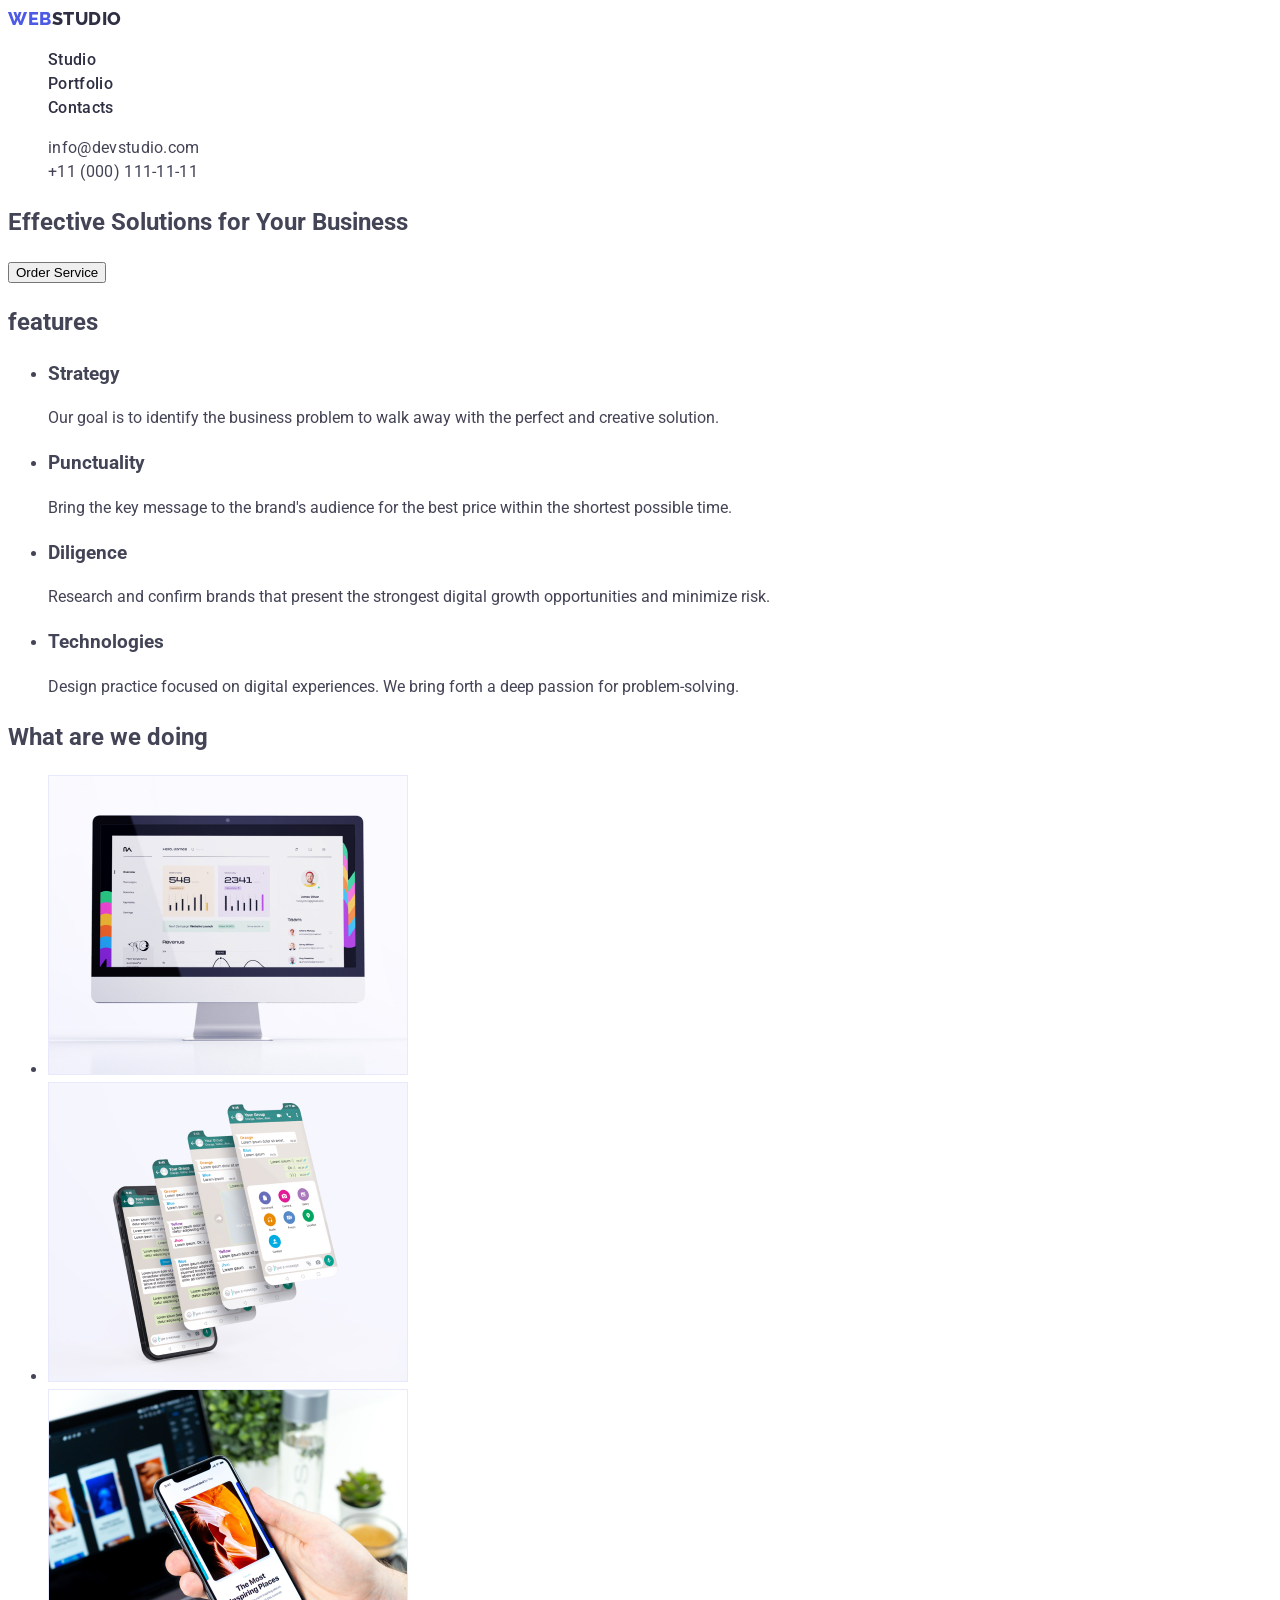
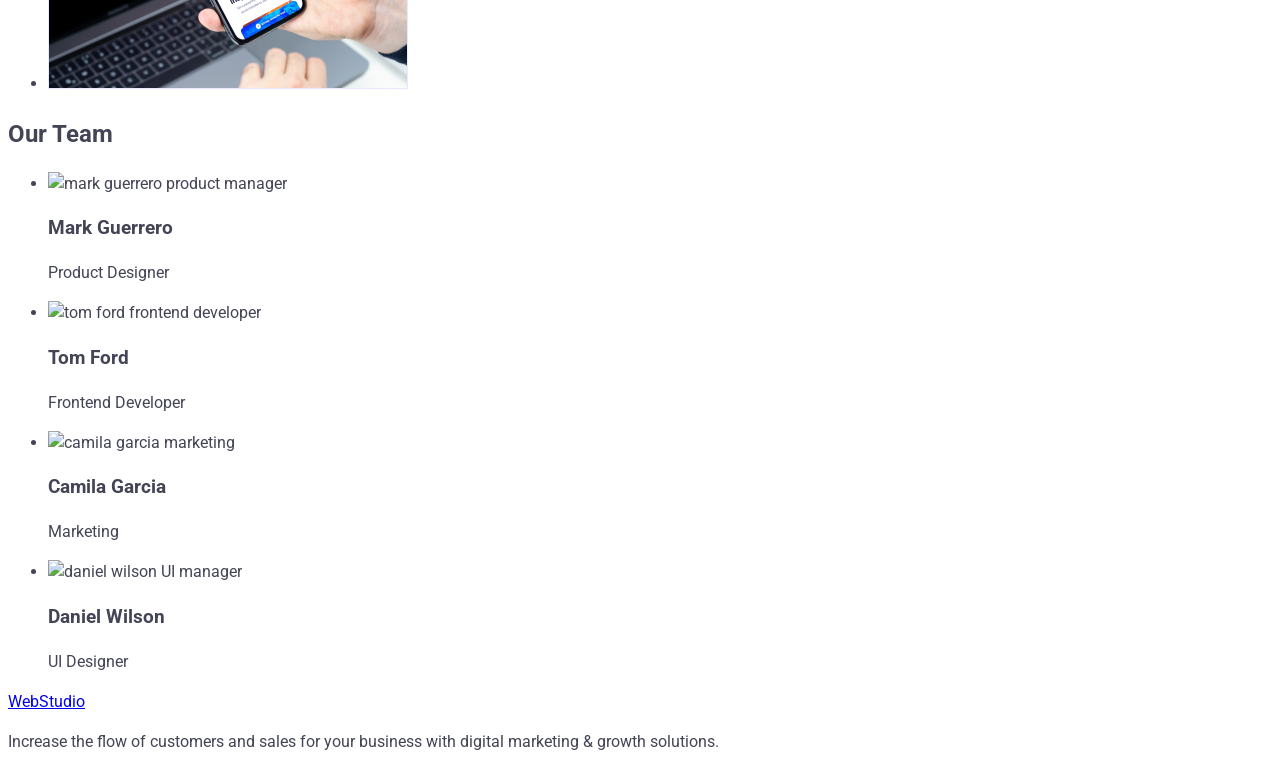
==== index.html @ 2f82dbab "some changes" ====
<!DOCTYPE html>
<html lang="en">
   <head>
      <meta charset="UTF-8" />
      <meta http-equiv="X-UA-Compatible" content="IE=edge" />
      <meta name="viewport" content="width=device-width, initial-scale=1.0" />
      <title>Main page</title>
      <link rel="preconnect" href="https://fonts.googleapis.com" />
      <link rel="preconnect" href="https://fonts.gstatic.com" crossorigin />
      <link href="https://fonts.googleapis.com/css2?family=Raleway:wght@800&family=Roboto:wght@400;500;700;900&display=swap" rel="stylesheet" />
      <link rel="stylesheet" href="css/styles.css" />
   </head>
   <body>
      <!-- header -->
      <header class="header">
         <nav class="header__nav">
            <a href="./index.html" class="header__logo link">Web<span>Studio</span></a>
            <ul class="header__menu-list list">
               <li class="header__menu-item"><a href="./index.html" class="header__menu-link link">Studio</a></li>
               <li class="header__menu-item"><a href="./portfolio.html" class="header__menu-link link">Portfolio</a></li>
               <li class="header__menu-item"><a href="" class="header__menu-link link">Contacts</a></li>
            </ul>
         </nav>
         <address class="header__contacts">
            <ul class="list">
               <li class="header__contacts-item"><a href="mailto:info@devstudio.com" class="header__contacts-link link">info@devstudio.com</a></li>
               <li class="header__contacts-item"><a href="tel:+110001111111" class="header__contacts-link link">+11 (000) 111-11-11</a></li>
            </ul>
         </address>
      </header>
      <!-- main -->
      <main>
         <section>
            <h1>Effective Solutions for Your Business</h1>
            <button type="button">Order Service</button>
         </section>
         <section>
            <h2>features</h2>
            <ul>
               <li>
                  <h3>Strategy</h3>
                  <p>Our goal is to identify the business problem to walk away with the perfect and creative solution.</p>
               </li>
               <li>
                  <h3>Punctuality</h3>
                  <p>Bring the key message to the brand's audience for the best price within the shortest possible time.</p>
               </li>
               <li>
                  <h3>Diligence</h3>
                  <p>Research and confirm brands that present the strongest digital growth opportunities and minimize risk.</p>
               </li>
               <li>
                  <h3>Technologies</h3>
                  <p>Design practice focused on digital experiences. We bring forth a deep passion for problem-solving.</p>
               </li>
            </ul>
         </section>
         <section>
            <h2>What are we doing</h2>
            <ul>
               <li>
                  <img src="./images/monitor.jpg" alt="statistics on the monitor" width="360" />
               </li>
               <li>
                  <img src="./images/application.jpg" alt="application pages" width="360" />
               </li>
               <li>
                  <img src="./images/phone-screen.jpg" alt="article on the phone screen" width="360" />
               </li>
            </ul>
         </section>
         <section>
            <h2>Our Team</h2>
            <ul>
               <li>
                  <img src="./images/mark-guerrero.jpg" alt="mark guerrero product manager" width="264" />
                  <h3>Mark Guerrero</h3>
                  <p>Product Designer</p>
               </li>
               <li>
                  <img src="./images/tom-ford.jpg" alt="tom ford frontend developer" width="264" />
                  <h3>Tom Ford</h3>
                  <p>Frontend Developer</p>
               </li>
               <li>
                  <img src="./images/camila-garcia.jpg" alt="camila garcia marketing" width="264" />
                  <h3>Camila Garcia</h3>
                  <p>Marketing</p>
               </li>
               <li>
                  <img src="./images/daniel-wilson.jpg" alt=" daniel wilson UI manager" width="264" />
                  <h3>Daniel Wilson</h3>
                  <p>UI Designer</p>
               </li>
            </ul>
         </section>
      </main>
      <!-- footer -->
      <footer>
         <a href="./index.html">WebStudio</a>
         <p>Increase the flow of customers and sales for your business with digital marketing & growth solutions.</p>
      </footer>
   </body>
</html>
---- css/styles.css ----
:root {
   --clr-iris: #4d5ae5;
   --clr-ocean: #404bbf;
   --clr-navy-blue: #2e2f42;
   --clr-green: #31d0aa;
   --clr-slate: #434455;
   --clr-light-slate: #8e8f99;
   --clr-cornflower: #e7e9fc;
   --clr-cloud: #f4f4fd;
   --clr-navy-blue-modal: rgba(46, 47, 66, 0.4);
   --clr-grey: rgba(46, 47, 66, 0.7);
}

body {
   font-family: 'Roboto', sans-serif;
   font-size: 16px;
   line-height: calc(24 / 16);
   letter-spacing: 2%;
   color: var(--clr-slate);
}

/* COMMON */
.link {
   text-decoration: none;
}

.list {
   list-style: none;
}

/* HEADER */

.header__logo {
   font-family: 'Raleway', sans-serif;
   font-size: 18px;
   font-weight: 800;
   line-height: 1.17;
   letter-spacing: 0.03em;
   text-transform: uppercase;
   color: var(--clr-iris);
}

.header__logo span {
   color: var(--clr-navy-blue);
}

.header__menu-item {
   font-weight: 500;
   font-size: 16px;
   line-height: 1.5;
   letter-spacing: 0.02em;
   color: var(--clr-navy-blue);
}

.header__menu-item a,
.header__contacts-item a {
   font-family: inherit;
   font-weight: 500;
   font-style: normal;
   color: var(--clr-navy-blue);
   text-decoration: none;
}

.header__menu-link:hover,
.header__menu-link:focus {
   color: var(--clr-ocean);
}

.header__contacts-item .header__contacts-link {
   font-weight: 400;
   letter-spacing: 0.02em;
   color: var(--clr-slate);
}

.header__contacts-link:hover,
.header__contacts-link:focus {
   color: var(--clr-ocean);
}

.header__contacts {
   font-style: normal;
}

/* section PROJECTS */
.filter__button {
   padding: 16px 32px;
   font-family: inherit;
   font-weight: 500;
   letter-spacing: 4%;
   color: #ffffff;
   background-color: var(--clr-iris);
   box-shadow: 0px 4px 4px rgba(0, 0, 0, 0.15);
   border-radius: 4px;
   border: none;
   cursor: pointer;
}

.filter__button:hover,
.filter__button:focus {
   background-color: var(--clr-ocean);
}

/* section PROJECT ITEM */

.item-projects__title {
   font-size: 20px;
   font-weight: 500;
   color: var(--clr-navy-blue);
}
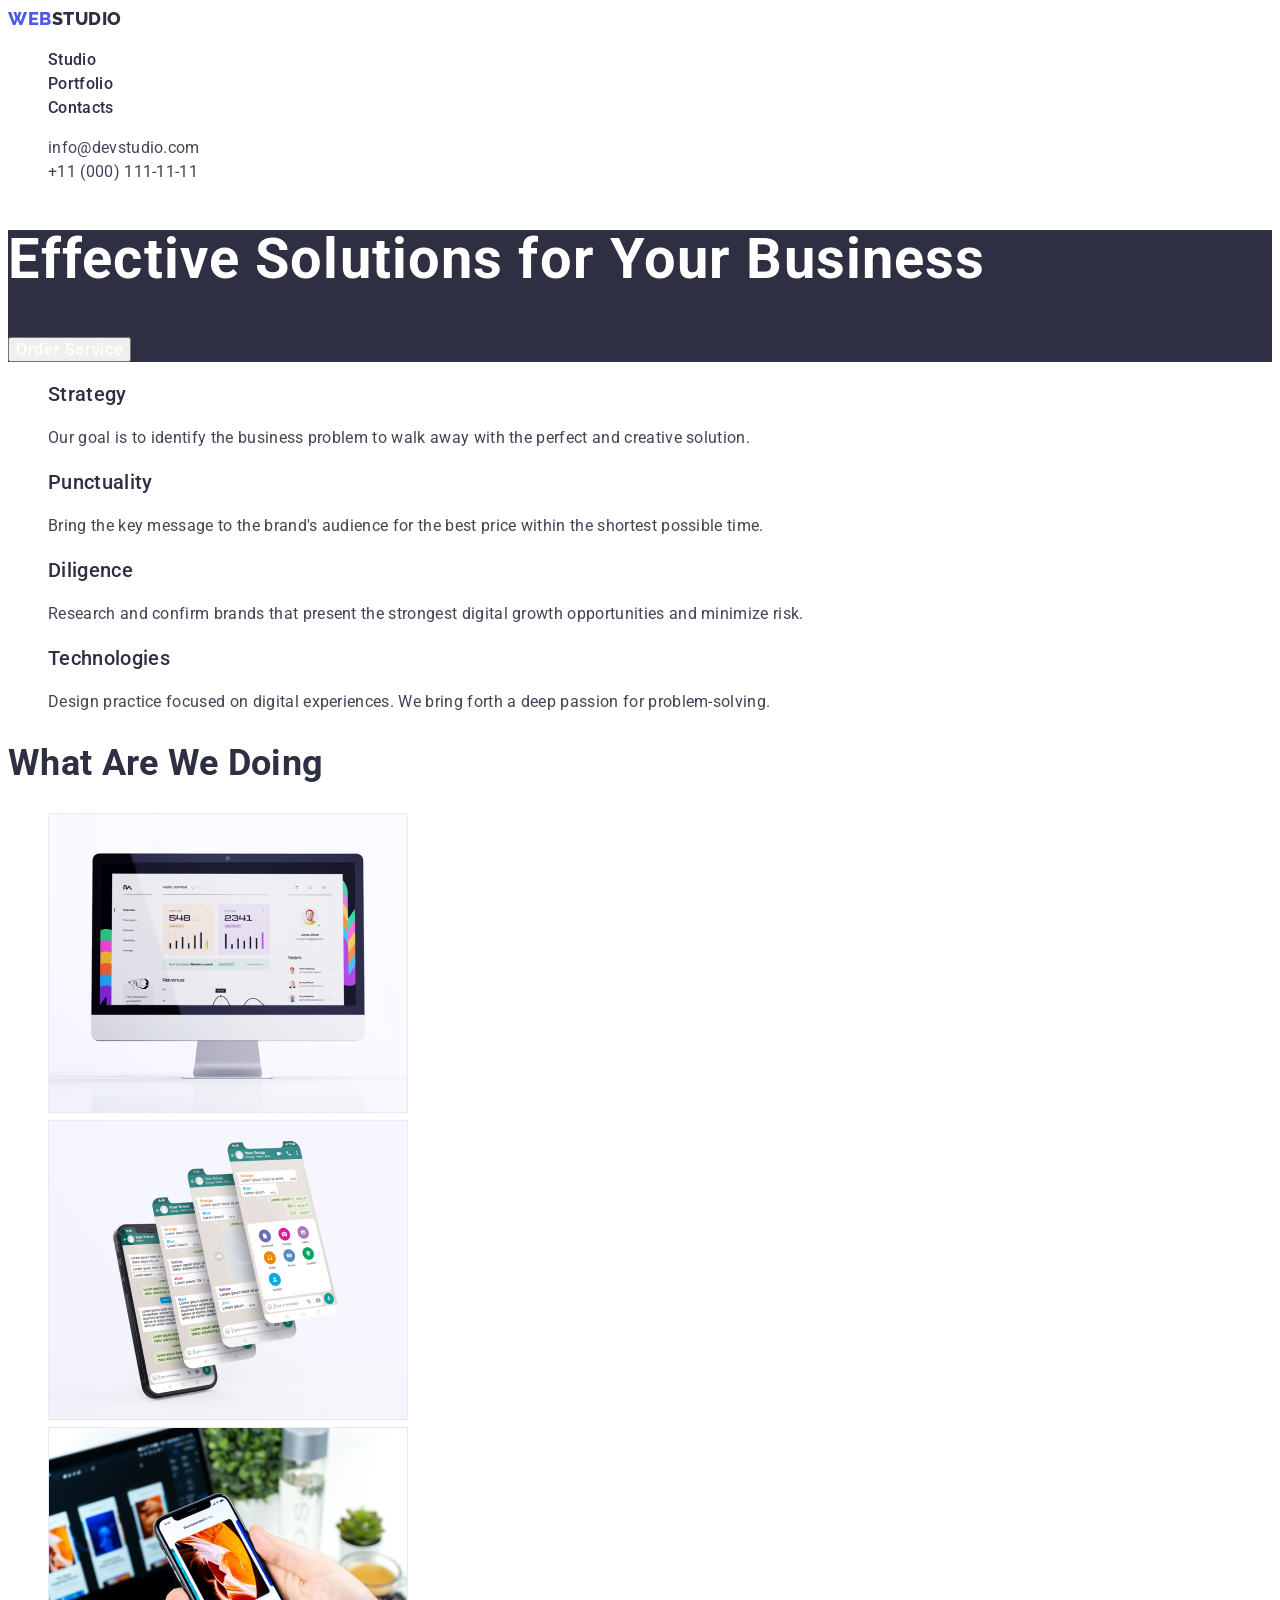
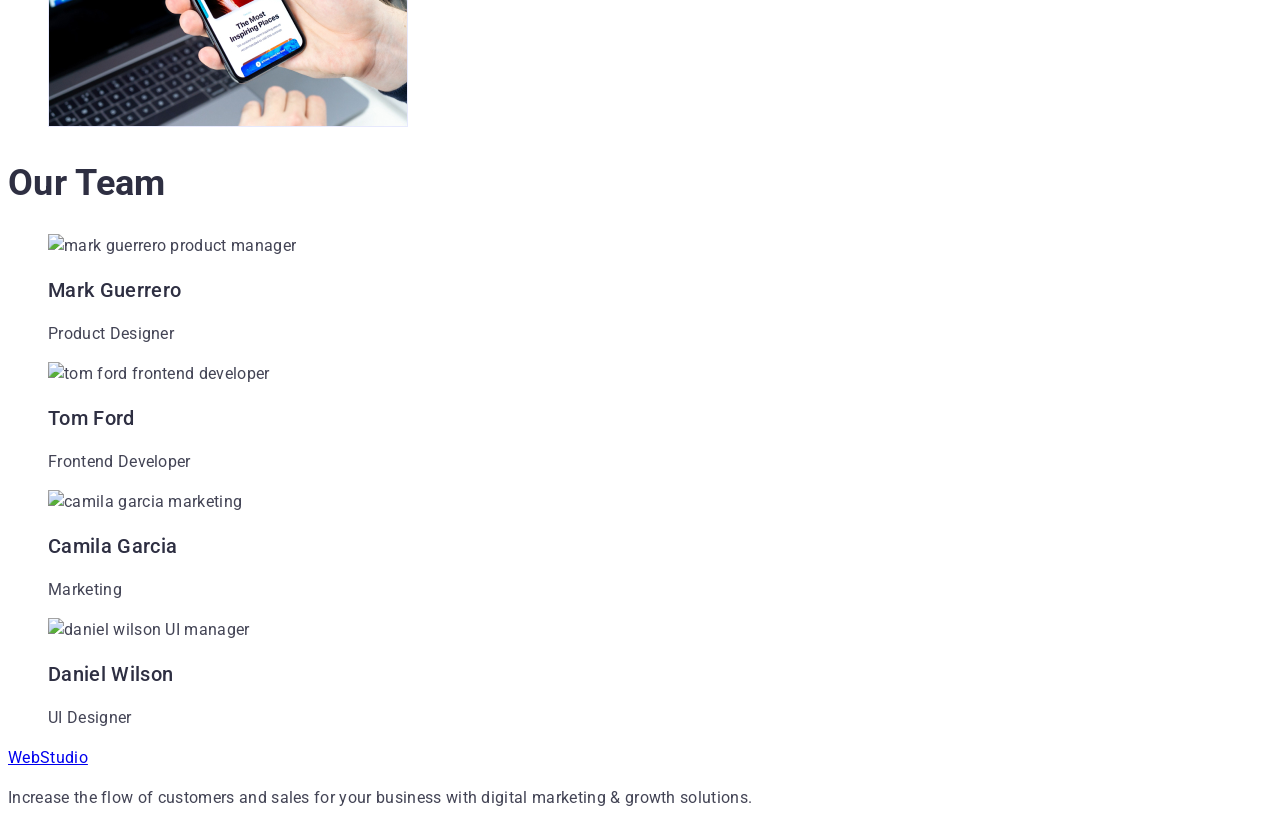
==== commit 3a64c47e: "fixed bugs in sections" ====
--- a/index.html
+++ b/index.html
@@ -30,34 +30,34 @@
       </header>
       <!-- main -->
       <main>
-         <section>
-            <h1>Effective Solutions for Your Business</h1>
-            <button type="button">Order Service</button>
+         <section class="hero">
+            <h1 class="hero__title">Effective Solutions for Your Business</h1>
+            <button type="button" class="hero__button">Order Service</button>
          </section>
-         <section>
-            <h2>features</h2>
-            <ul>
-               <li>
-                  <h3>Strategy</h3>
-                  <p>Our goal is to identify the business problem to walk away with the perfect and creative solution.</p>
+         <section class="features">
+            <h2 hidden>features</h2>
+            <ul class="features__list list">
+               <li class="features__item">
+                  <h3 class="features__title">Strategy</h3>
+                  <p class="features__text">Our goal is to identify the business problem to walk away with the perfect and creative solution.</p>
                </li>
-               <li>
-                  <h3>Punctuality</h3>
-                  <p>Bring the key message to the brand's audience for the best price within the shortest possible time.</p>
+               <li class="features__item">
+                  <h3 class="features__title">Punctuality</h3>
+                  <p class="features__text">Bring the key message to the brand's audience for the best price within the shortest possible time.</p>
                </li>
-               <li>
-                  <h3>Diligence</h3>
-                  <p>Research and confirm brands that present the strongest digital growth opportunities and minimize risk.</p>
+               <li class="features__item">
+                  <h3 class="features__title">Diligence</h3>
+                  <p class="features__text">Research and confirm brands that present the strongest digital growth opportunities and minimize risk.</p>
                </li>
-               <li>
-                  <h3>Technologies</h3>
-                  <p>Design practice focused on digital experiences. We bring forth a deep passion for problem-solving.</p>
+               <li class="features__item">
+                  <h3 class="features__title">Technologies</h3>
+                  <p class="features__text">Design practice focused on digital experiences. We bring forth a deep passion for problem-solving.</p>
                </li>
             </ul>
          </section>
-         <section>
-            <h2>What are we doing</h2>
-            <ul>
+         <section class="about-us">
+            <h2 class="about-us__title">What are we doing</h2>
+            <ul class="list">
                <li>
                   <img src="./images/monitor.jpg" alt="statistics on the monitor" width="360" />
                </li>
@@ -69,28 +69,28 @@
                </li>
             </ul>
          </section>
-         <section>
-            <h2>Our Team</h2>
-            <ul>
-               <li>
+         <section class="our-team">
+            <h2 class="our-team__title">Our Team</h2>
+            <ul class="our-team__list list">
+               <li class="our-team__item">
                   <img src="./images/mark-guerrero.jpg" alt="mark guerrero product manager" width="264" />
-                  <h3>Mark Guerrero</h3>
-                  <p>Product Designer</p>
+                  <h3 class="our-team__item-title">Mark Guerrero</h3>
+                  <p class="features__text">Product Designer</p>
                </li>
-               <li>
+               <li class="our-team__item">
                   <img src="./images/tom-ford.jpg" alt="tom ford frontend developer" width="264" />
-                  <h3>Tom Ford</h3>
-                  <p>Frontend Developer</p>
+                  <h3 class="our-team__item-title">Tom Ford</h3>
+                  <p class="features__text">Frontend Developer</p>
                </li>
-               <li>
+               <li class="our-team__item">
                   <img src="./images/camila-garcia.jpg" alt="camila garcia marketing" width="264" />
-                  <h3>Camila Garcia</h3>
-                  <p>Marketing</p>
+                  <h3 class="our-team__item-title">Camila Garcia</h3>
+                  <p class="features__text">Marketing</p>
                </li>
-               <li>
+               <li class="our-team__item">
                   <img src="./images/daniel-wilson.jpg" alt=" daniel wilson UI manager" width="264" />
-                  <h3>Daniel Wilson</h3>
-                  <p>UI Designer</p>
+                  <h3 class="our-team__item-title">Daniel Wilson</h3>
+                  <p class="features__text">UI Designer</p>
                </li>
             </ul>
          </section>
--- a/css/styles.css
+++ b/css/styles.css
@@ -14,8 +14,8 @@
 body {
    font-family: 'Roboto', sans-serif;
    font-size: 16px;
-   line-height: calc(24 / 16);
-   letter-spacing: 2%;
+   line-height: 1.5;
+   letter-spacing: 0.02em;
    color: var(--clr-slate);
 }
 
@@ -81,6 +81,63 @@
    font-style: normal;
 }
 
+/* section HERO */
+.hero {
+   background-color: var(--clr-navy-blue);
+}
+
+.hero__title {
+   font-size: 56px;
+   font-weight: 700;
+   line-height: 1.07;
+   letter-spacing: 0.02em;
+   color: #ffffff;
+}
+
+.hero__button {
+   font-family: 'Roboto', sans-serif;
+   font-size: 16px;
+   font-weight: 500;
+   letter-spacing: 1.5;
+   letter-spacing: 0.04em;
+   color: #ffffff;
+   cursor: pointer;
+}
+
+/* section FEATURES */
+.features__title {
+   font-size: 20px;
+   font-weight: 500;
+   line-height: 1.2;
+   color: var(--clr-navy-blue);
+}
+
+/* section ABOUT US */
+.about-us__title {
+   font-size: 36px;
+   font-weight: 700;
+   line-height: 1.1;
+   color: var(--clr-navy-blue);
+   text-transform: capitalize;
+}
+
+/* section OUR TEAM */
+.our-team__title {
+   font-size: 36px;
+   font-weight: 700;
+   line-height: 1.1;
+   color: var(--clr-navy-blue);
+   text-transform: capitalize;
+}
+
+.our-team__item-title {
+   font-size: 20px;
+   font-weight: 500;
+   line-height: 1.2;
+   color: var(--clr-navy-blue);
+}
+
+
 /* section PROJECTS */
 .filter__button {
    padding: 16px 32px;
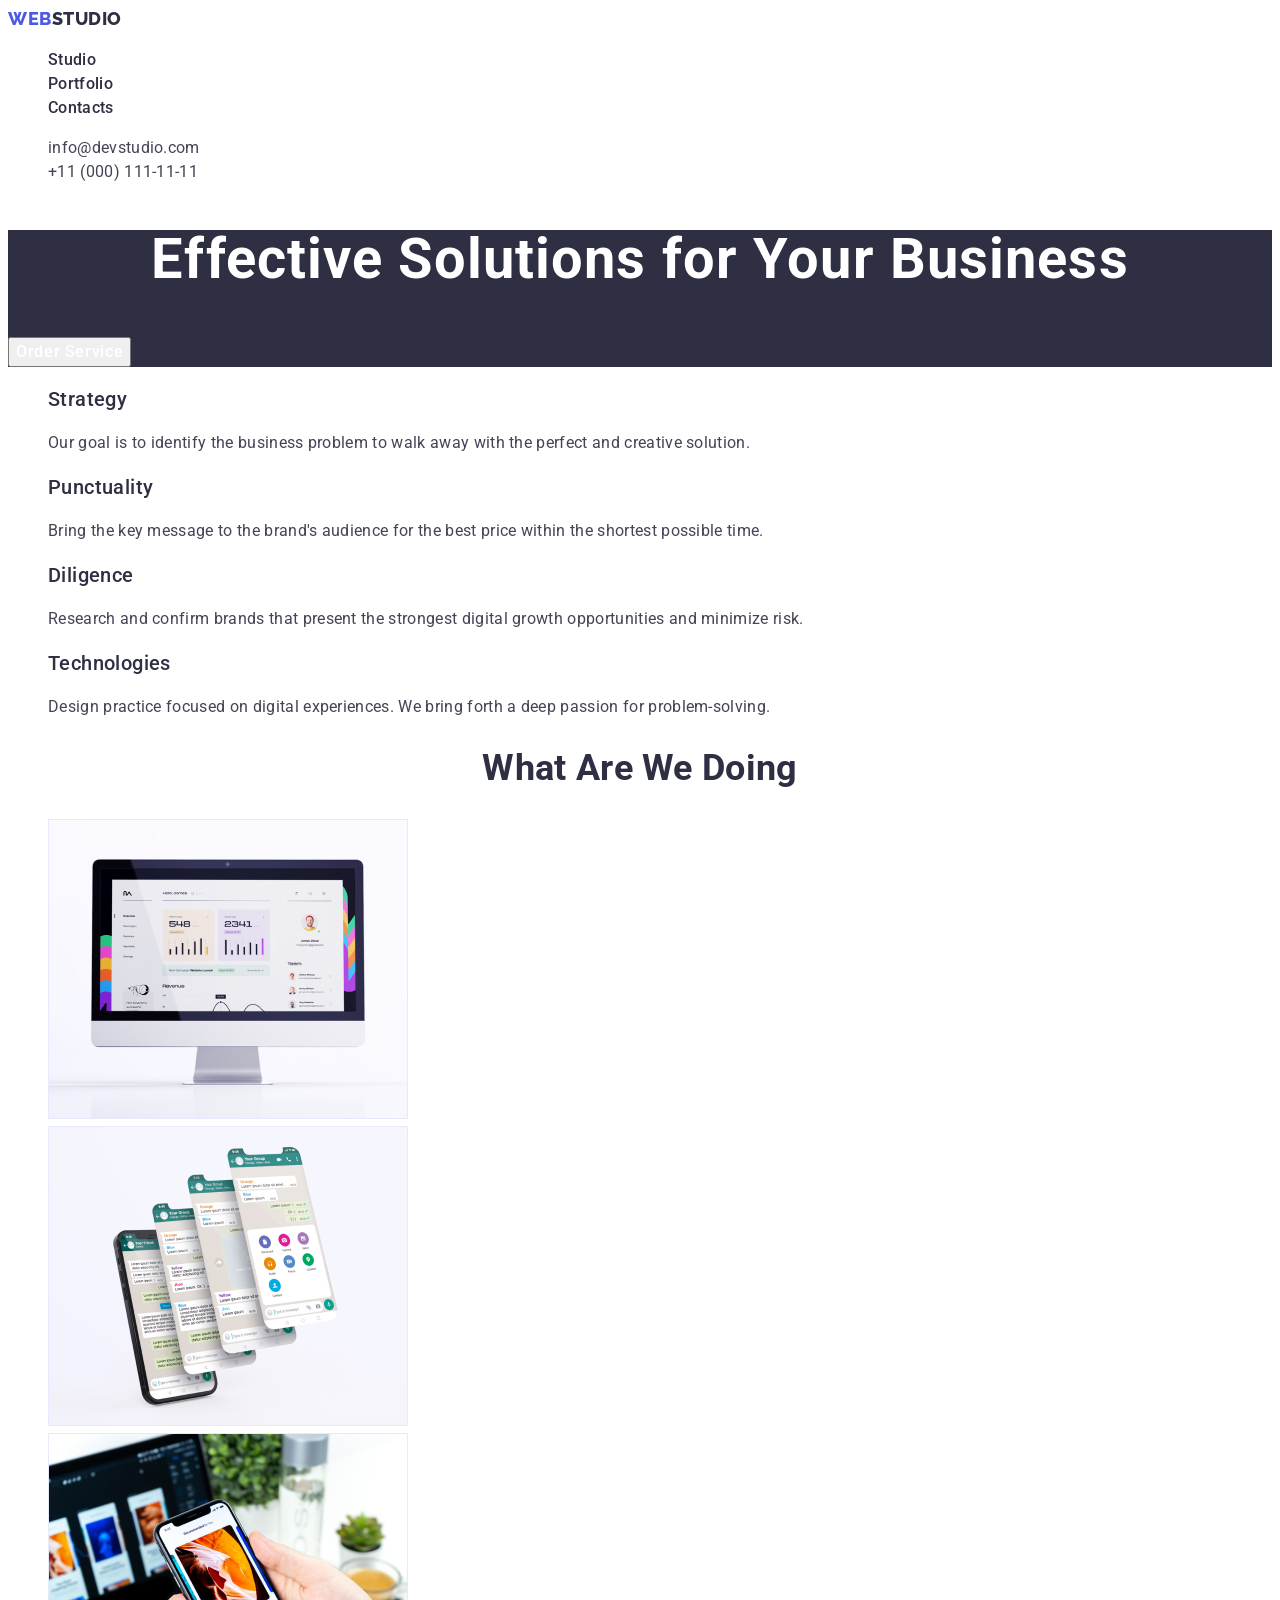
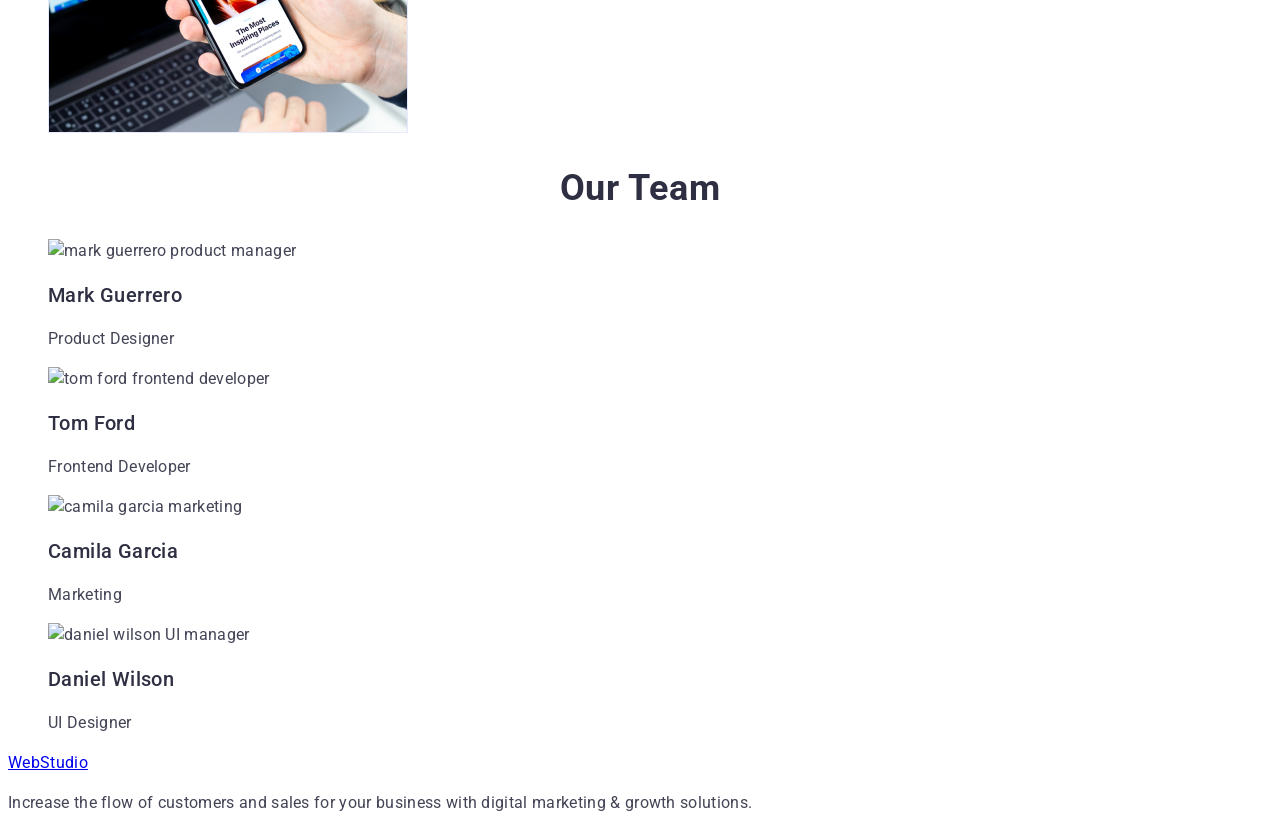
==== commit 91acfde5: "more fixed bugggggs" ====
--- a/index.html
+++ b/index.html
@@ -35,7 +35,7 @@
             <button type="button" class="hero__button">Order Service</button>
          </section>
          <section class="features">
-            <h2 hidden>features</h2>
+            <h2 class="features__title" hidden>features</h2>
             <ul class="features__list list">
                <li class="features__item">
                   <h3 class="features__title">Strategy</h3>
--- a/css/styles.css
+++ b/css/styles.css
@@ -92,13 +92,14 @@
    line-height: 1.07;
    letter-spacing: 0.02em;
    color: #ffffff;
+   text-align: center;
 }
 
 .hero__button {
    font-family: 'Roboto', sans-serif;
    font-size: 16px;
    font-weight: 500;
-   letter-spacing: 1.5;
+   line-height: 1.5;
    letter-spacing: 0.04em;
    color: #ffffff;
    cursor: pointer;
@@ -109,6 +110,7 @@
    font-size: 20px;
    font-weight: 500;
    line-height: 1.2;
+   letter-spacing: 0.02em;
    color: var(--clr-navy-blue);
 }
 
@@ -116,27 +118,30 @@
 .about-us__title {
    font-size: 36px;
    font-weight: 700;
-   line-height: 1.1;
+   line-height: 1.11;
    color: var(--clr-navy-blue);
    text-transform: capitalize;
+   text-align: center;
 }
 
 /* section OUR TEAM */
 .our-team__title {
    font-size: 36px;
    font-weight: 700;
-   line-height: 1.1;
+   line-height: 1.11;
+   letter-spacing: 0.02em;
    color: var(--clr-navy-blue);
    text-transform: capitalize;
+   text-align: center;
 }
 
 .our-team__item-title {
    font-size: 20px;
    font-weight: 500;
    line-height: 1.2;
+   letter-spacing: 0.02em;
    color: var(--clr-navy-blue);
 }
-
 
 /* section PROJECTS */
 .filter__button {
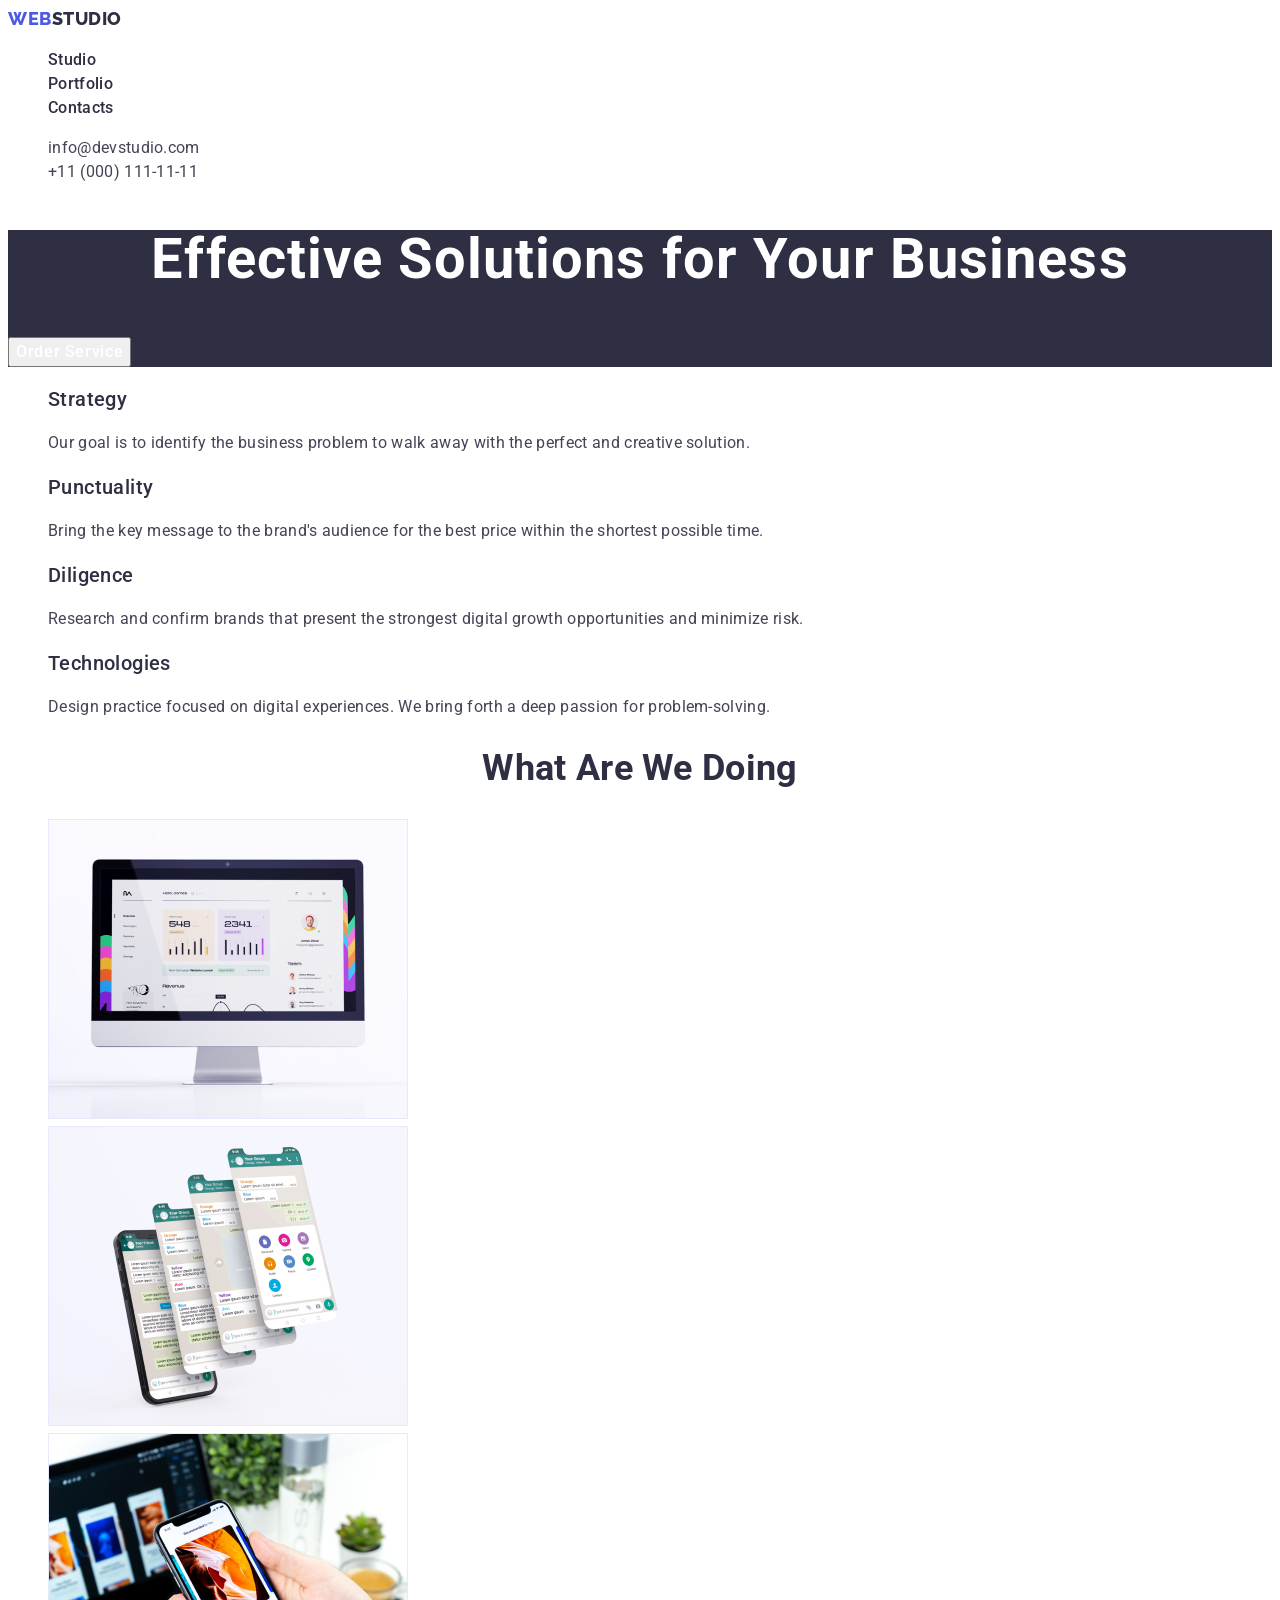
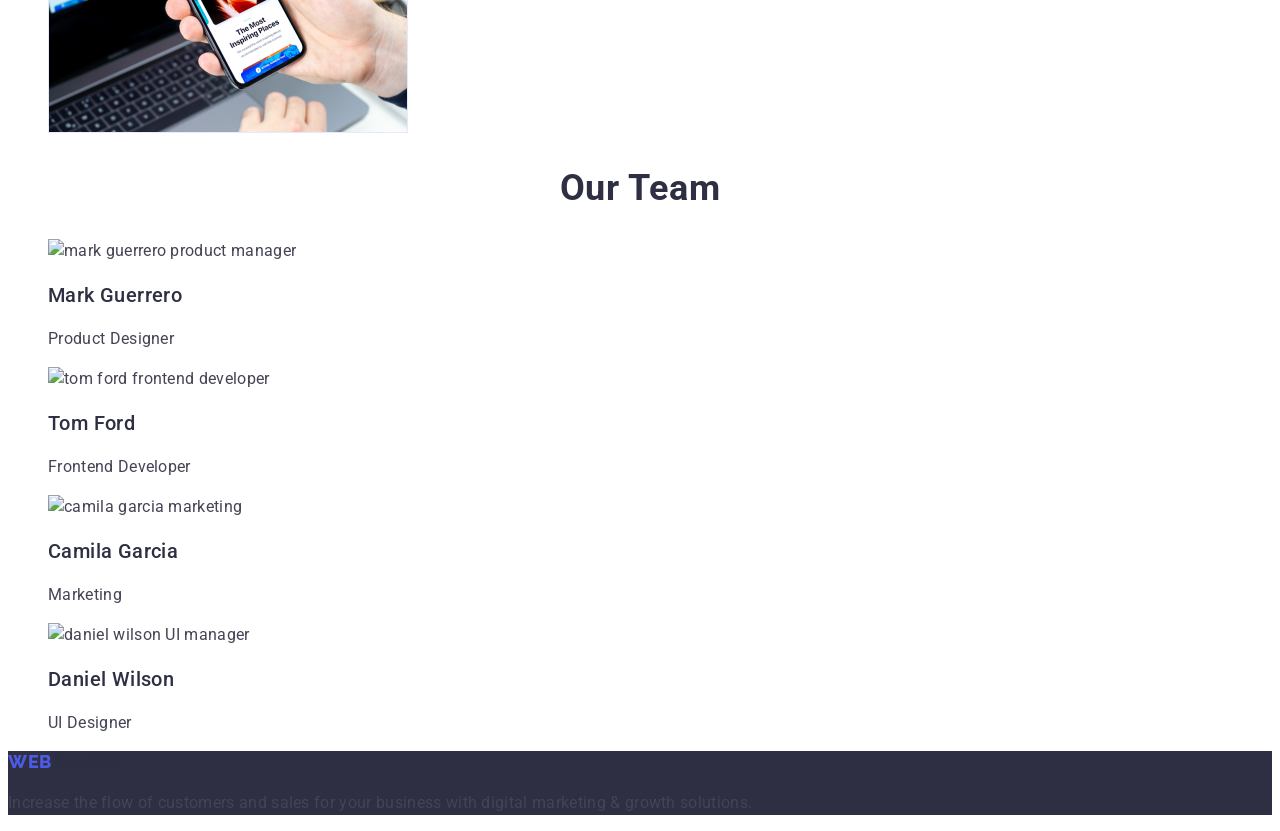
==== commit c06dde08: "fixed footer" ====
--- a/index.html
+++ b/index.html
@@ -96,9 +96,9 @@
          </section>
       </main>
       <!-- footer -->
-      <footer>
-         <a href="./index.html">WebStudio</a>
-         <p>Increase the flow of customers and sales for your business with digital marketing & growth solutions.</p>
+      <footer class="footer">
+         <a href="./index.html" class="header__logo link">Web<span>Studio</span></a>
+         <p class="footer__text">Increase the flow of customers and sales for your business with digital marketing & growth solutions.</p>
       </footer>
    </body>
 </html>
--- a/css/styles.css
+++ b/css/styles.css
@@ -169,3 +169,8 @@
    font-weight: 500;
    color: var(--clr-navy-blue);
 }
+
+/* FOOTER */
+.footer {
+   background-color: var(--clr-navy-blue);
+}
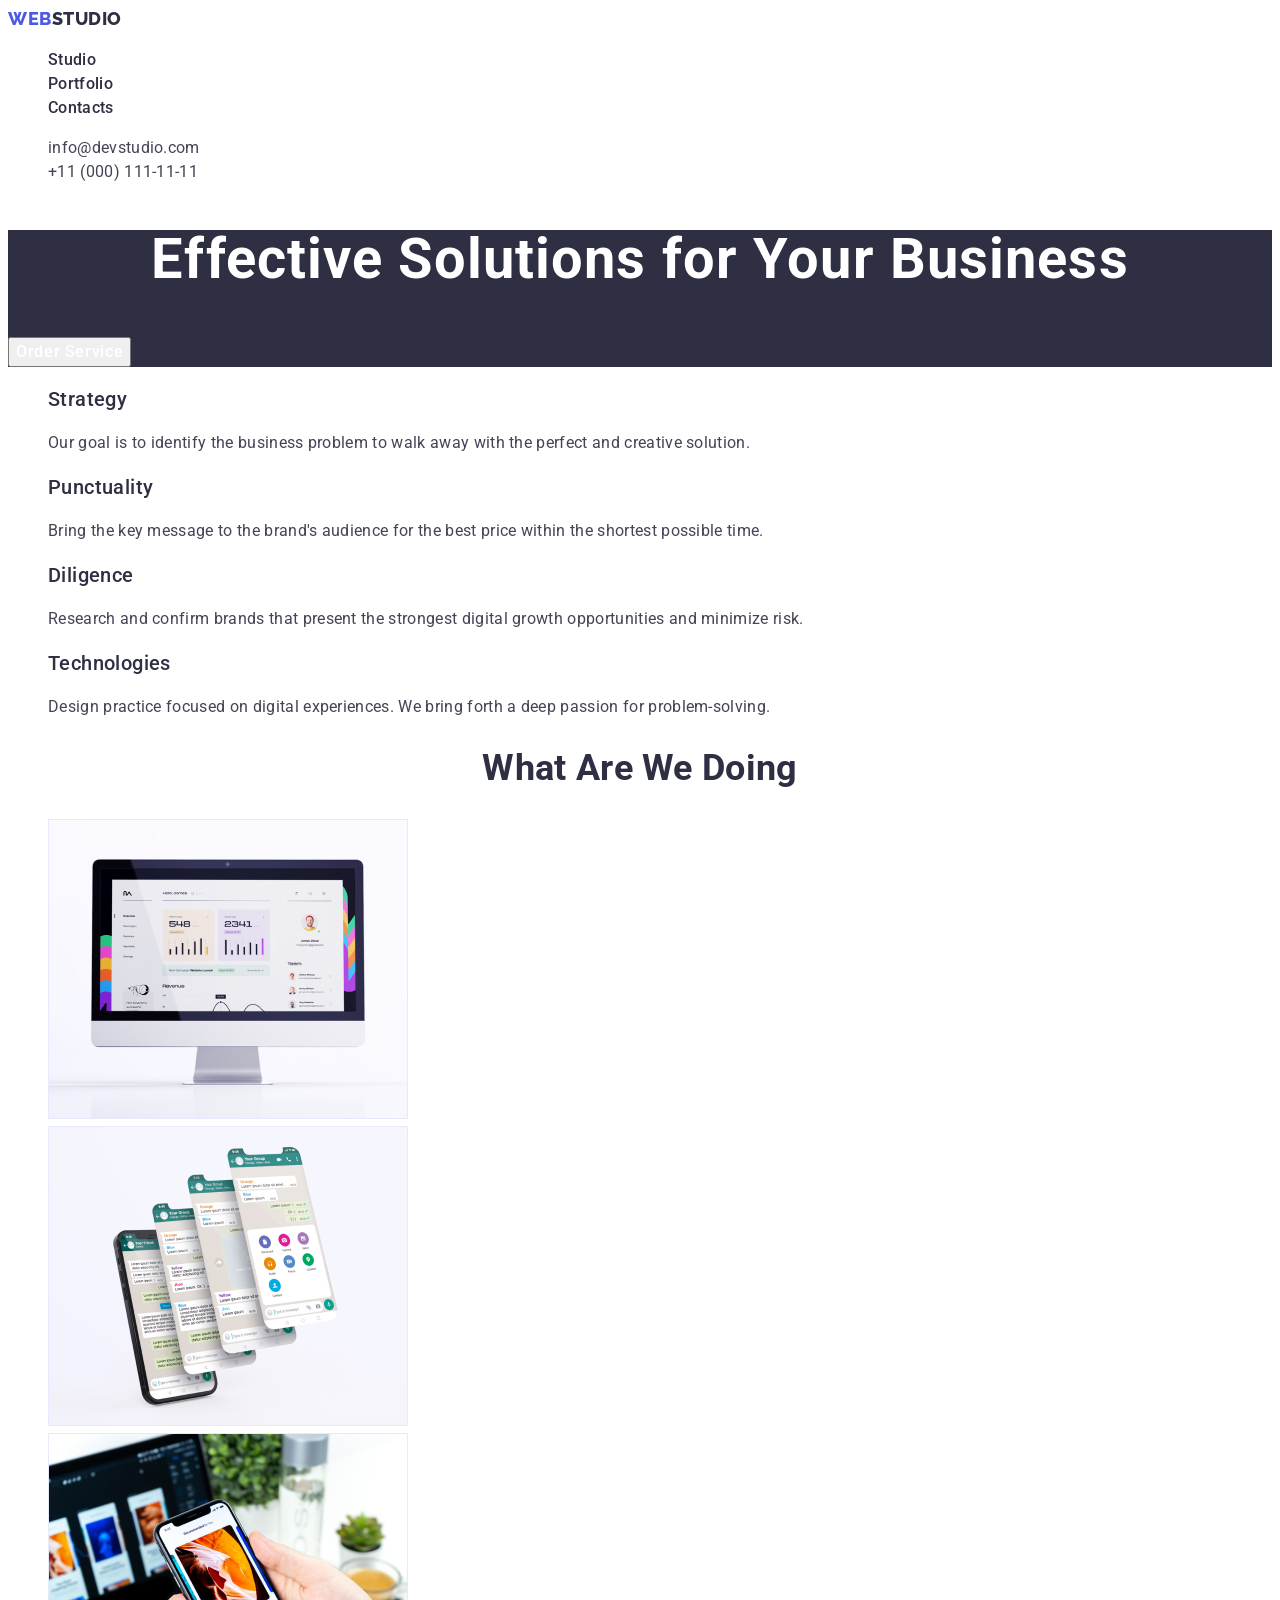
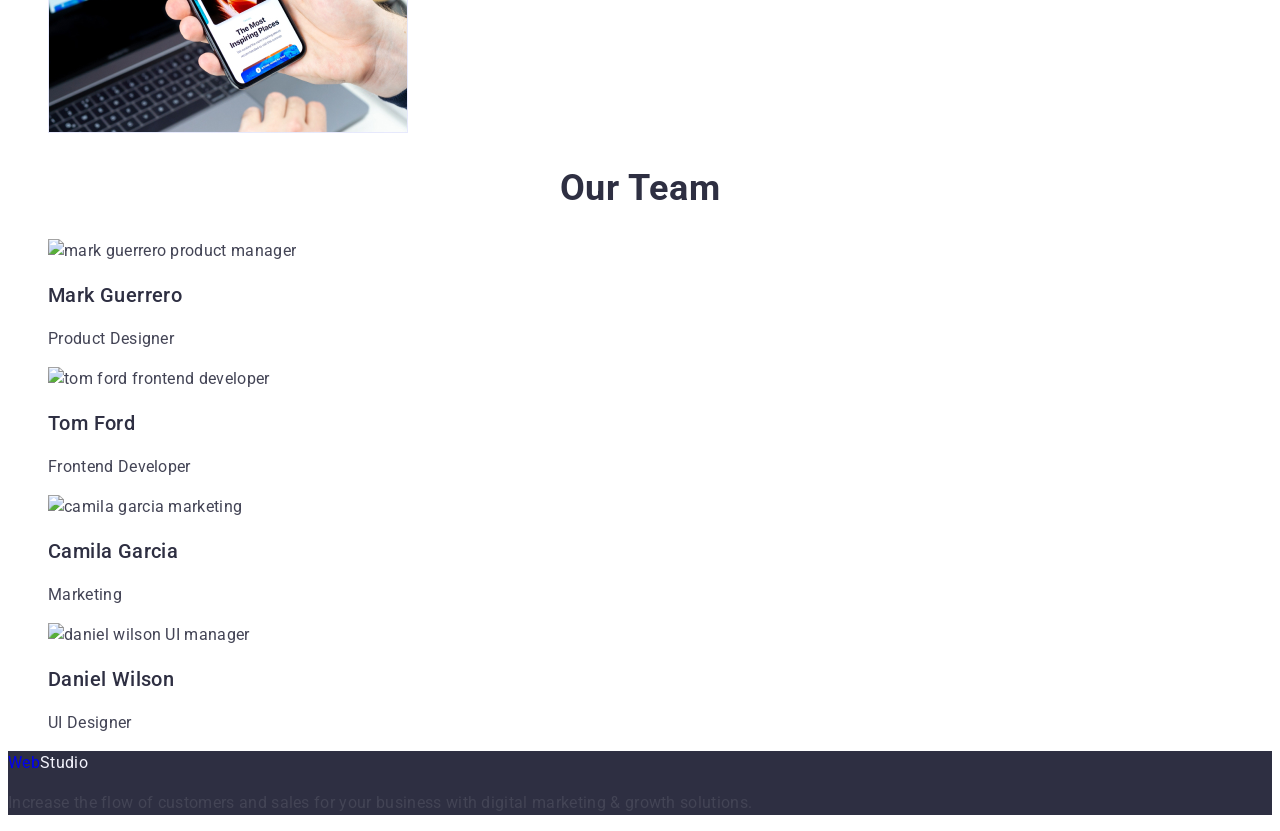
==== commit 4da6fa39: "some changes into portfolio" ====
--- a/index.html
+++ b/index.html
@@ -97,7 +97,7 @@
       </main>
       <!-- footer -->
       <footer class="footer">
-         <a href="./index.html" class="header__logo link">Web<span>Studio</span></a>
+         <a href="./index.html" class="footer__logo link">Web<span class="footer__logo-span">Studio</span></a>
          <p class="footer__text">Increase the flow of customers and sales for your business with digital marketing & growth solutions.</p>
       </footer>
    </body>
--- a/css/styles.css
+++ b/css/styles.css
@@ -146,11 +146,12 @@
 /* section PROJECTS */
 .filter__button {
    padding: 16px 32px;
-   font-family: inherit;
+   font-family: 'Roboto', sans-serif;
+   font-size: 16px;
    font-weight: 500;
-   letter-spacing: 4%;
-   color: #ffffff;
-   background-color: var(--clr-iris);
+   line-height: 1.5;
+   letter-spacing: 0.04em;
+   color: var(--clr-iris);
    box-shadow: 0px 4px 4px rgba(0, 0, 0, 0.15);
    border-radius: 4px;
    border: none;
@@ -174,3 +175,7 @@
 .footer {
    background-color: var(--clr-navy-blue);
 }
+
+.footer__logo-span {
+   color: var(--clr-cloud);
+}
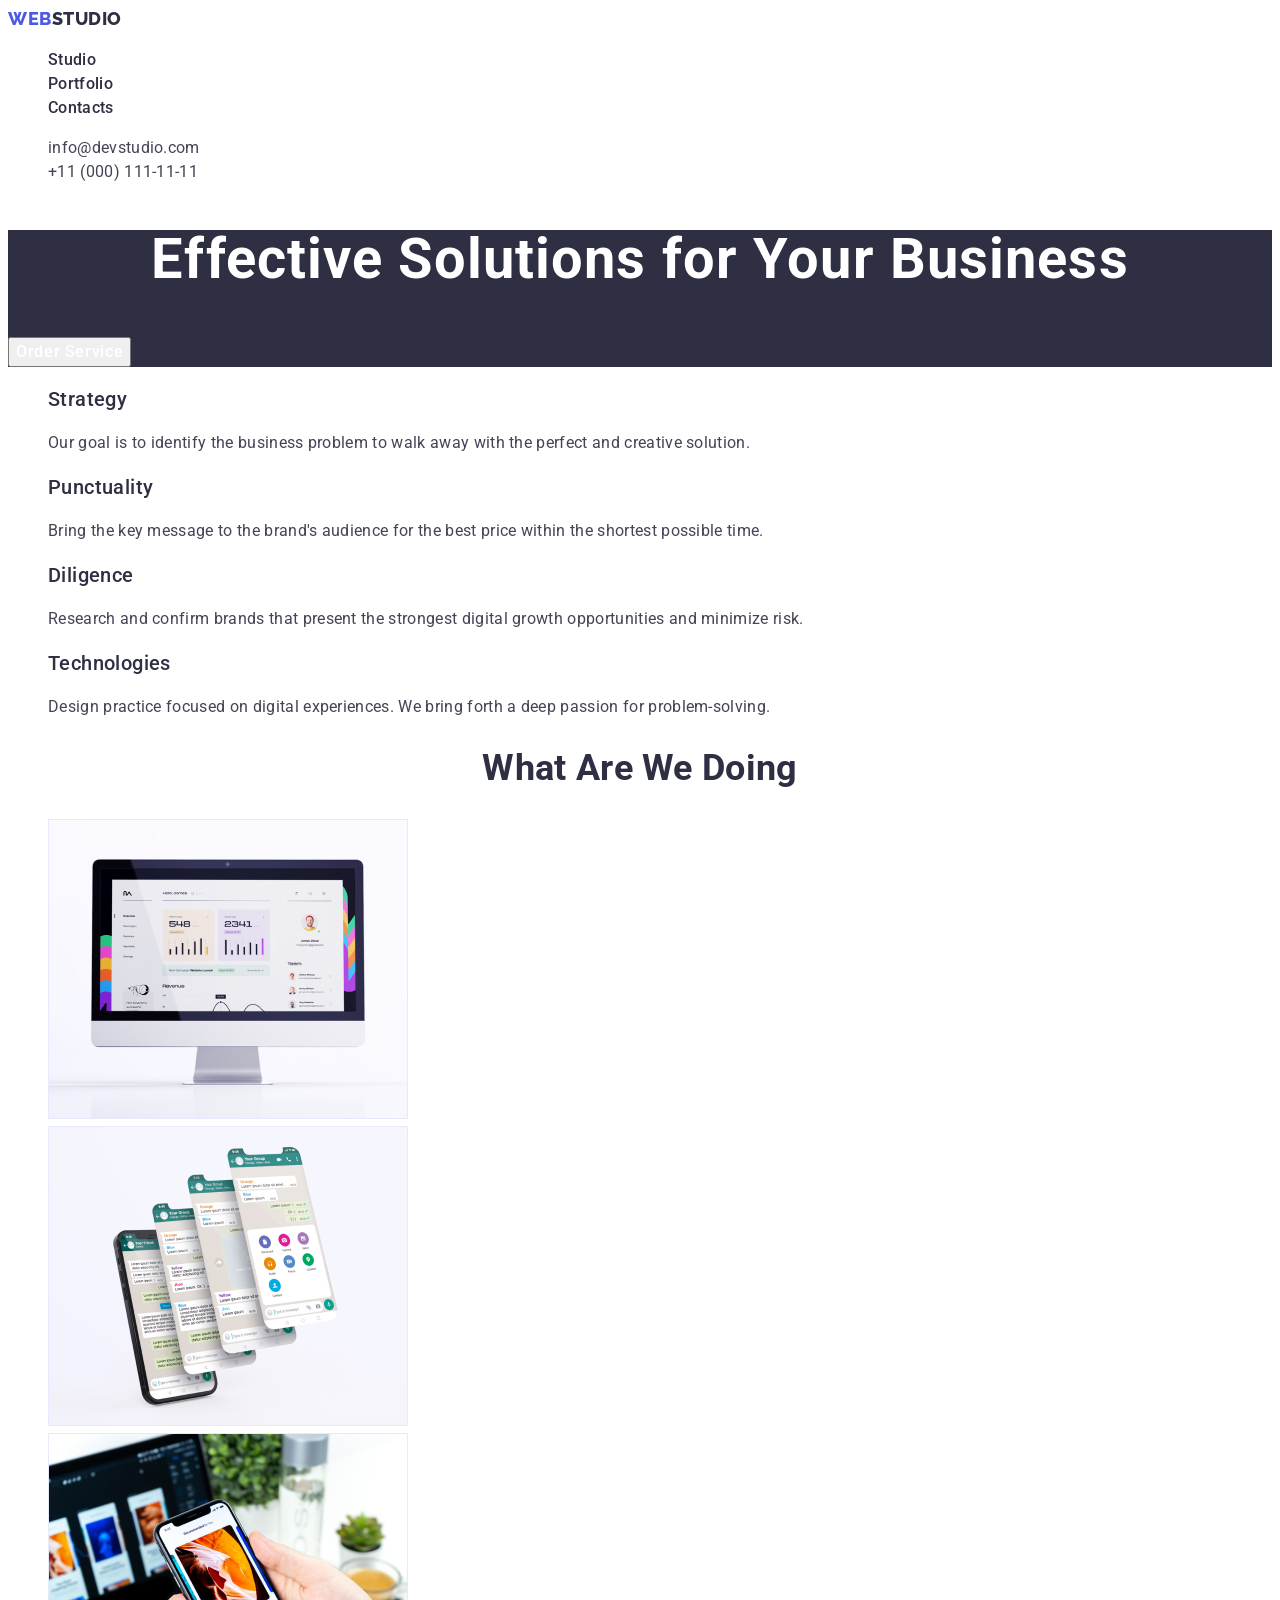
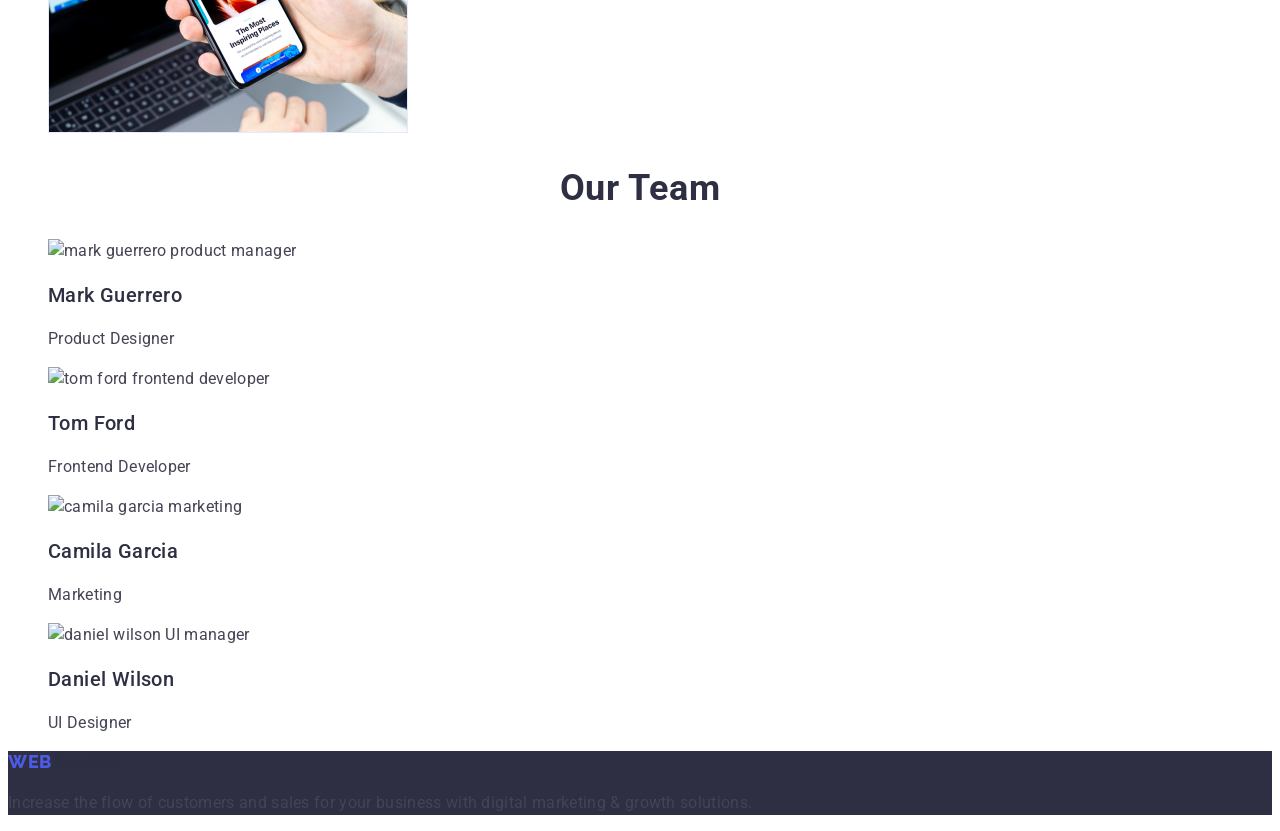
==== commit dc9ac408: "fixed bugs" ====
--- a/index.html
+++ b/index.html
@@ -97,7 +97,7 @@
       </main>
       <!-- footer -->
       <footer class="footer">
-         <a href="./index.html" class="footer__logo link">Web<span class="footer__logo-span">Studio</span></a>
+         <a href="./index.html" class="header__logo link">Web<span class="footer__logo-span">Studio</span></a>
          <p class="footer__text">Increase the flow of customers and sales for your business with digital marketing & growth solutions.</p>
       </footer>
    </body>
--- a/css/styles.css
+++ b/css/styles.css
@@ -168,7 +168,13 @@
 .item-projects__title {
    font-size: 20px;
    font-weight: 500;
+   line-height: 1.2;
+   letter-spacing: 0.02em;
    color: var(--clr-navy-blue);
+}
+
+.item-projects__description {
+   color: var(--clr-slate);
 }
 
 /* FOOTER */
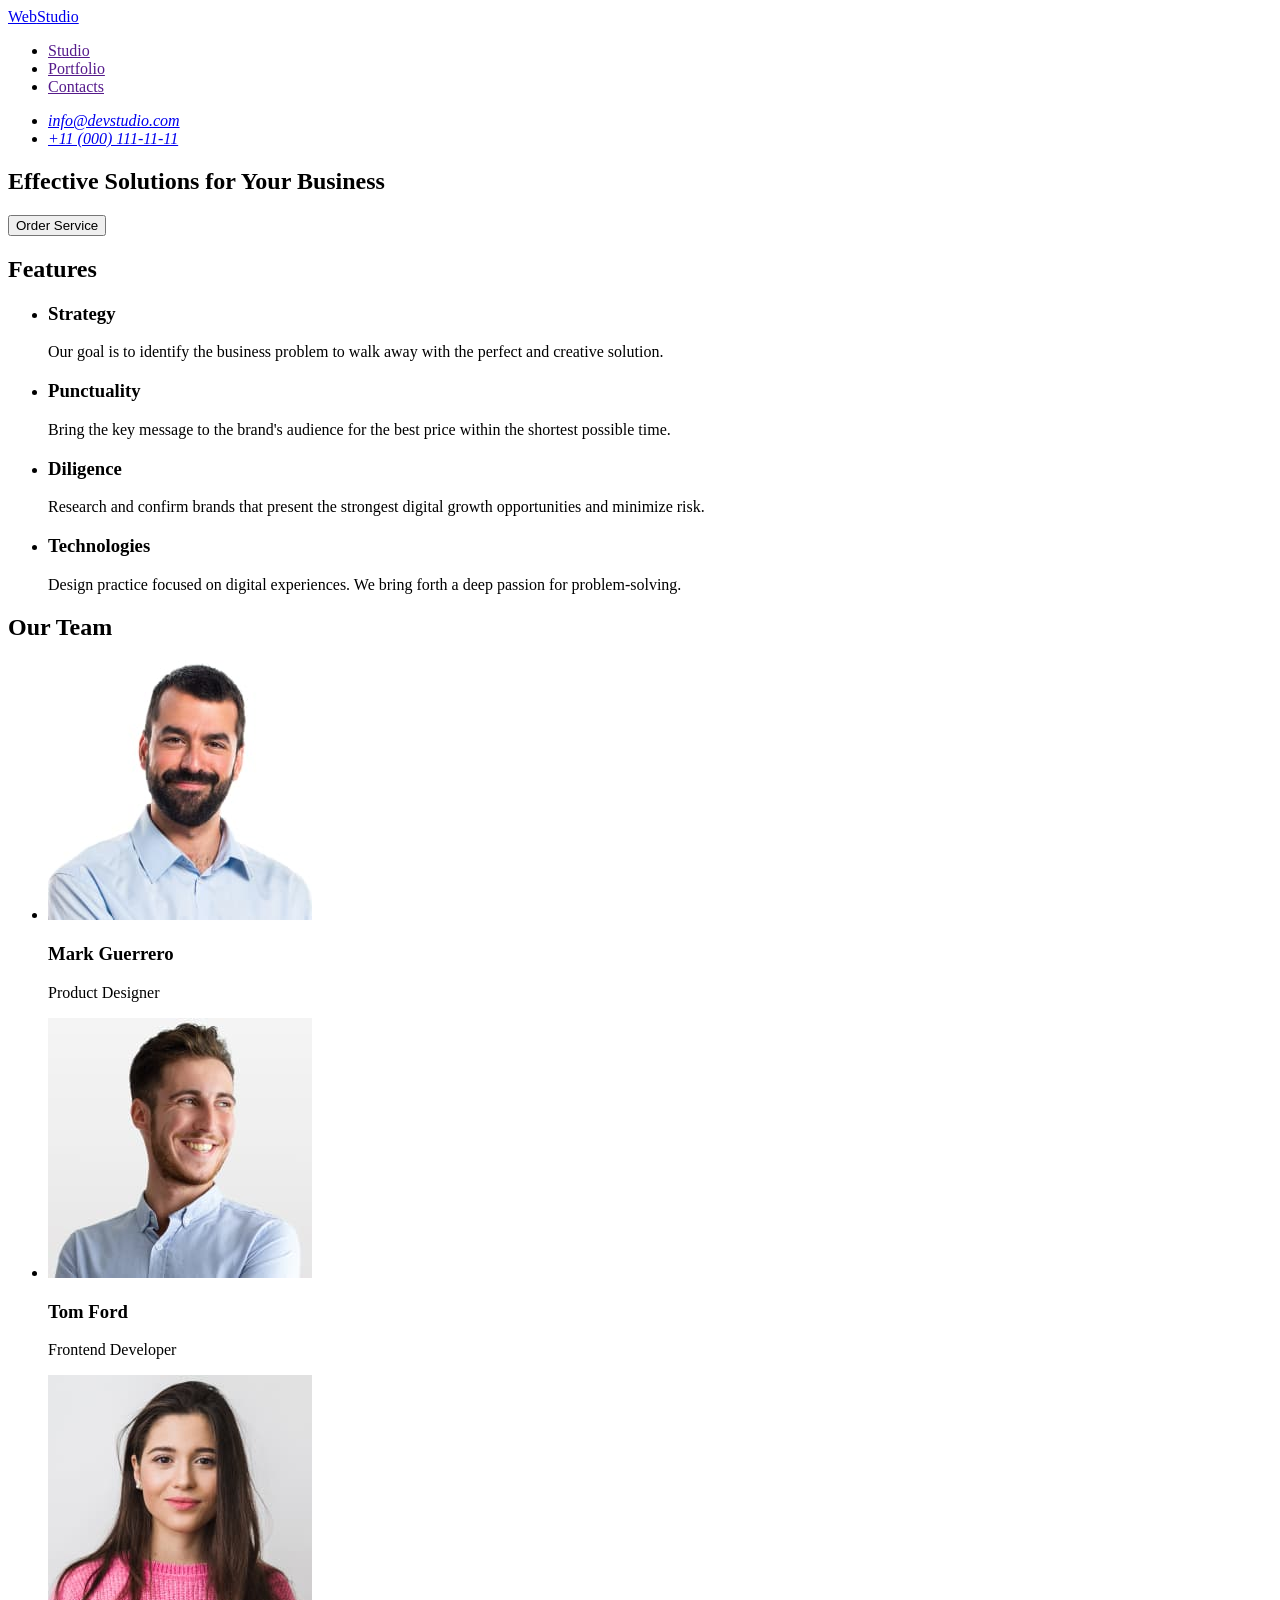
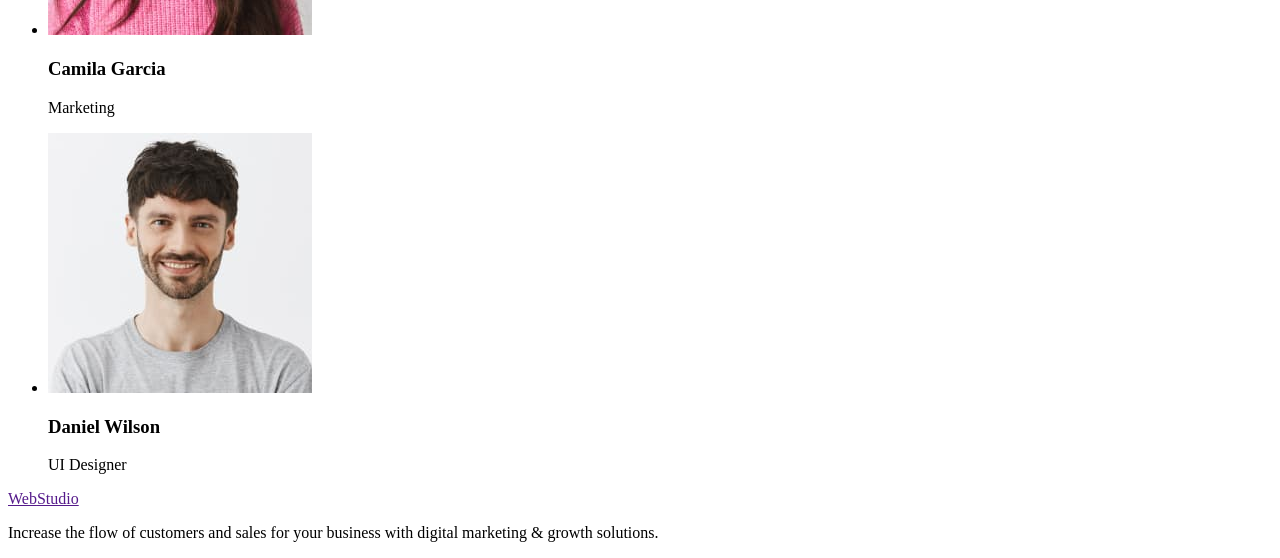
==== commit 37ce96d6: "Initial commit" ====
--- a/index.html
+++ b/index.html
@@ -1,104 +1,99 @@
 <!DOCTYPE html>
 <html lang="en">
-   <head>
-      <meta charset="UTF-8" />
-      <meta http-equiv="X-UA-Compatible" content="IE=edge" />
-      <meta name="viewport" content="width=device-width, initial-scale=1.0" />
-      <title>Main page</title>
-      <link rel="preconnect" href="https://fonts.googleapis.com" />
-      <link rel="preconnect" href="https://fonts.gstatic.com" crossorigin />
-      <link href="https://fonts.googleapis.com/css2?family=Raleway:wght@800&family=Roboto:wght@400;500;700;900&display=swap" rel="stylesheet" />
-      <link rel="stylesheet" href="css/styles.css" />
-   </head>
-   <body>
-      <!-- header -->
-      <header class="header">
-         <nav class="header__nav">
-            <a href="./index.html" class="header__logo link">Web<span>Studio</span></a>
-            <ul class="header__menu-list list">
-               <li class="header__menu-item"><a href="./index.html" class="header__menu-link link">Studio</a></li>
-               <li class="header__menu-item"><a href="./portfolio.html" class="header__menu-link link">Portfolio</a></li>
-               <li class="header__menu-item"><a href="" class="header__menu-link link">Contacts</a></li>
-            </ul>
-         </nav>
-         <address class="header__contacts">
-            <ul class="list">
-               <li class="header__contacts-item"><a href="mailto:info@devstudio.com" class="header__contacts-link link">info@devstudio.com</a></li>
-               <li class="header__contacts-item"><a href="tel:+110001111111" class="header__contacts-link link">+11 (000) 111-11-11</a></li>
-            </ul>
-         </address>
-      </header>
-      <!-- main -->
-      <main>
-         <section class="hero">
-            <h1 class="hero__title">Effective Solutions for Your Business</h1>
-            <button type="button" class="hero__button">Order Service</button>
-         </section>
-         <section class="features">
-            <h2 class="features__title" hidden>features</h2>
-            <ul class="features__list list">
-               <li class="features__item">
-                  <h3 class="features__title">Strategy</h3>
-                  <p class="features__text">Our goal is to identify the business problem to walk away with the perfect and creative solution.</p>
-               </li>
-               <li class="features__item">
-                  <h3 class="features__title">Punctuality</h3>
-                  <p class="features__text">Bring the key message to the brand's audience for the best price within the shortest possible time.</p>
-               </li>
-               <li class="features__item">
-                  <h3 class="features__title">Diligence</h3>
-                  <p class="features__text">Research and confirm brands that present the strongest digital growth opportunities and minimize risk.</p>
-               </li>
-               <li class="features__item">
-                  <h3 class="features__title">Technologies</h3>
-                  <p class="features__text">Design practice focused on digital experiences. We bring forth a deep passion for problem-solving.</p>
-               </li>
-            </ul>
-         </section>
-         <section class="about-us">
-            <h2 class="about-us__title">What are we doing</h2>
-            <ul class="list">
-               <li>
-                  <img src="./images/monitor.jpg" alt="statistics on the monitor" width="360" />
-               </li>
-               <li>
-                  <img src="./images/application.jpg" alt="application pages" width="360" />
-               </li>
-               <li>
-                  <img src="./images/phone-screen.jpg" alt="article on the phone screen" width="360" />
-               </li>
-            </ul>
-         </section>
-         <section class="our-team">
-            <h2 class="our-team__title">Our Team</h2>
-            <ul class="our-team__list list">
-               <li class="our-team__item">
-                  <img src="./images/mark-guerrero.jpg" alt="mark guerrero product manager" width="264" />
-                  <h3 class="our-team__item-title">Mark Guerrero</h3>
-                  <p class="features__text">Product Designer</p>
-               </li>
-               <li class="our-team__item">
-                  <img src="./images/tom-ford.jpg" alt="tom ford frontend developer" width="264" />
-                  <h3 class="our-team__item-title">Tom Ford</h3>
-                  <p class="features__text">Frontend Developer</p>
-               </li>
-               <li class="our-team__item">
-                  <img src="./images/camila-garcia.jpg" alt="camila garcia marketing" width="264" />
-                  <h3 class="our-team__item-title">Camila Garcia</h3>
-                  <p class="features__text">Marketing</p>
-               </li>
-               <li class="our-team__item">
-                  <img src="./images/daniel-wilson.jpg" alt=" daniel wilson UI manager" width="264" />
-                  <h3 class="our-team__item-title">Daniel Wilson</h3>
-                  <p class="features__text">UI Designer</p>
-               </li>
-            </ul>
-         </section>
-      </main>
-      <!-- footer -->
-      <footer class="footer">
-         <a href="./index.html" class="header__logo link">Web<span class="footer__logo-span">Studio</span></a>
-         <p class="footer__text">Increase the flow of customers and sales for your business with digital marketing & growth solutions.</p>
-      </footer>
-   </body>
+    <head>
+        <meta charset="UTF-8" />
+        <meta name="viewport" content="width=device-width, initial-scale=1.0" />
+        <meta name="description" content="my first homework goit-markup-hw-01" />
+        <title>goit-markup-hw-01</title>
+    </head>
+    <body>
+        <header>
+            <nav>
+                <a href="index.html"><span>Web</span>Studio</a>
+                <ul>
+                    <li><a href="">Studio</a></li>
+                    <li><a href="">Portfolio</a></li>
+                    <li><a href="">Contacts</a></li>
+                </ul>
+            </nav>
+
+            <address>
+                <ul>
+                    <li><a href="mailto:info@devstudio.com">info@devstudio.com</a></li>
+                    <li><a href="tel:+110001111111">+11 (000) 111-11-11</a></li>
+                </ul>
+            </address>
+        </header>
+        <main>
+            <section>
+                <h1>Effective Solutions for Your Business</h1>
+                <button type="button">Order Service</button>
+            </section>
+
+            <section>
+                <h2>Features</h2>
+                <ul>
+                    <li>
+                        <h3>Strategy</h3>
+                        <p>
+                            Our goal is to identify the business problem to walk away with the perfect and creative
+                            solution.
+                        </p>
+                    </li>
+                    <li>
+                        <h3>Punctuality</h3>
+                        <p>
+                            Bring the key message to the brand's audience for the best price within the shortest
+                            possible time.
+                        </p>
+                    </li>
+                    <li>
+                        <h3>Diligence</h3>
+                        <p>
+                            Research and confirm brands that present the strongest digital growth opportunities and
+                            minimize risk.
+                        </p>
+                    </li>
+                    <li>
+                        <h3>Technologies</h3>
+                        <p>
+                            Design practice focused on digital experiences. We bring forth a deep passion for
+                            problem-solving.
+                        </p>
+                    </li>
+                </ul>
+            </section>
+
+            <section>
+                <h2>Our Team</h2>
+                <ul>
+                    <li>
+                        <img src="./images/mark-guerrero.jpg" alt="Mark Guerrero" width="264" height="260" />
+                        <h3>Mark Guerrero</h3>
+                        <p>Product Designer</p>
+                    </li>
+                    <li>
+                        <img src="./images/tom-ford.jpg" alt="Tom Ford" width="264" height="260" />
+                        <h3>Tom Ford</h3>
+                        <p>Frontend Developer</p>
+                    </li>
+                    <li>
+                        <img src="./images/camila-garcia.jpg" alt="Camila Garcia" width="264" height="260" />
+                        <h3>Camila Garcia</h3>
+                        <p>Marketing</p>
+                    </li>
+                    <li>
+                        <img src="./images/daniel-wilson.jpg" alt="Daniel Wilson" width="264" height="260" />
+                        <h3>Daniel Wilson</h3>
+                        <p>UI Designer</p>
+                    </li>
+                </ul>
+            </section>
+        </main>
+
+        <footer>
+            <a href=""><span>Web</span>Studio</a>
+            <p>Increase the flow of customers and sales for your business with digital marketing & growth solutions.</p>
+        </footer>
+    </body>
 </html>
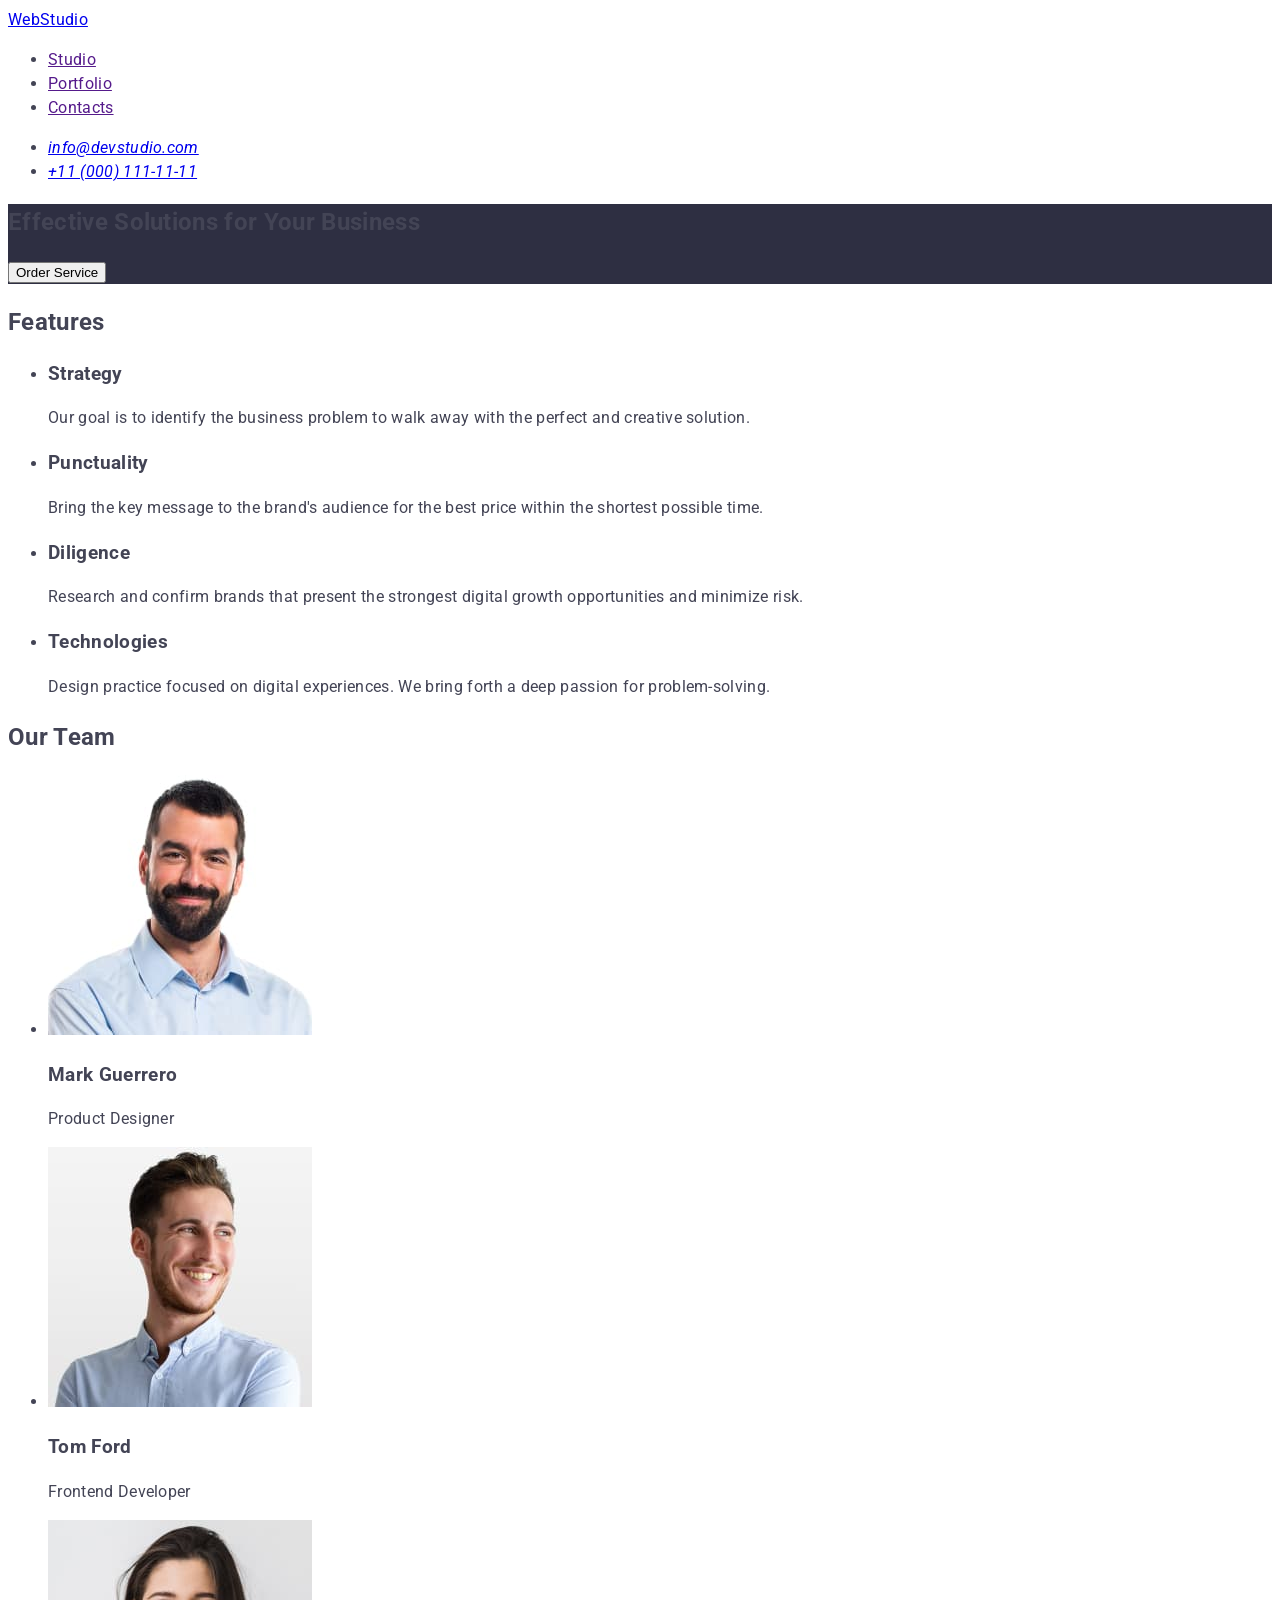
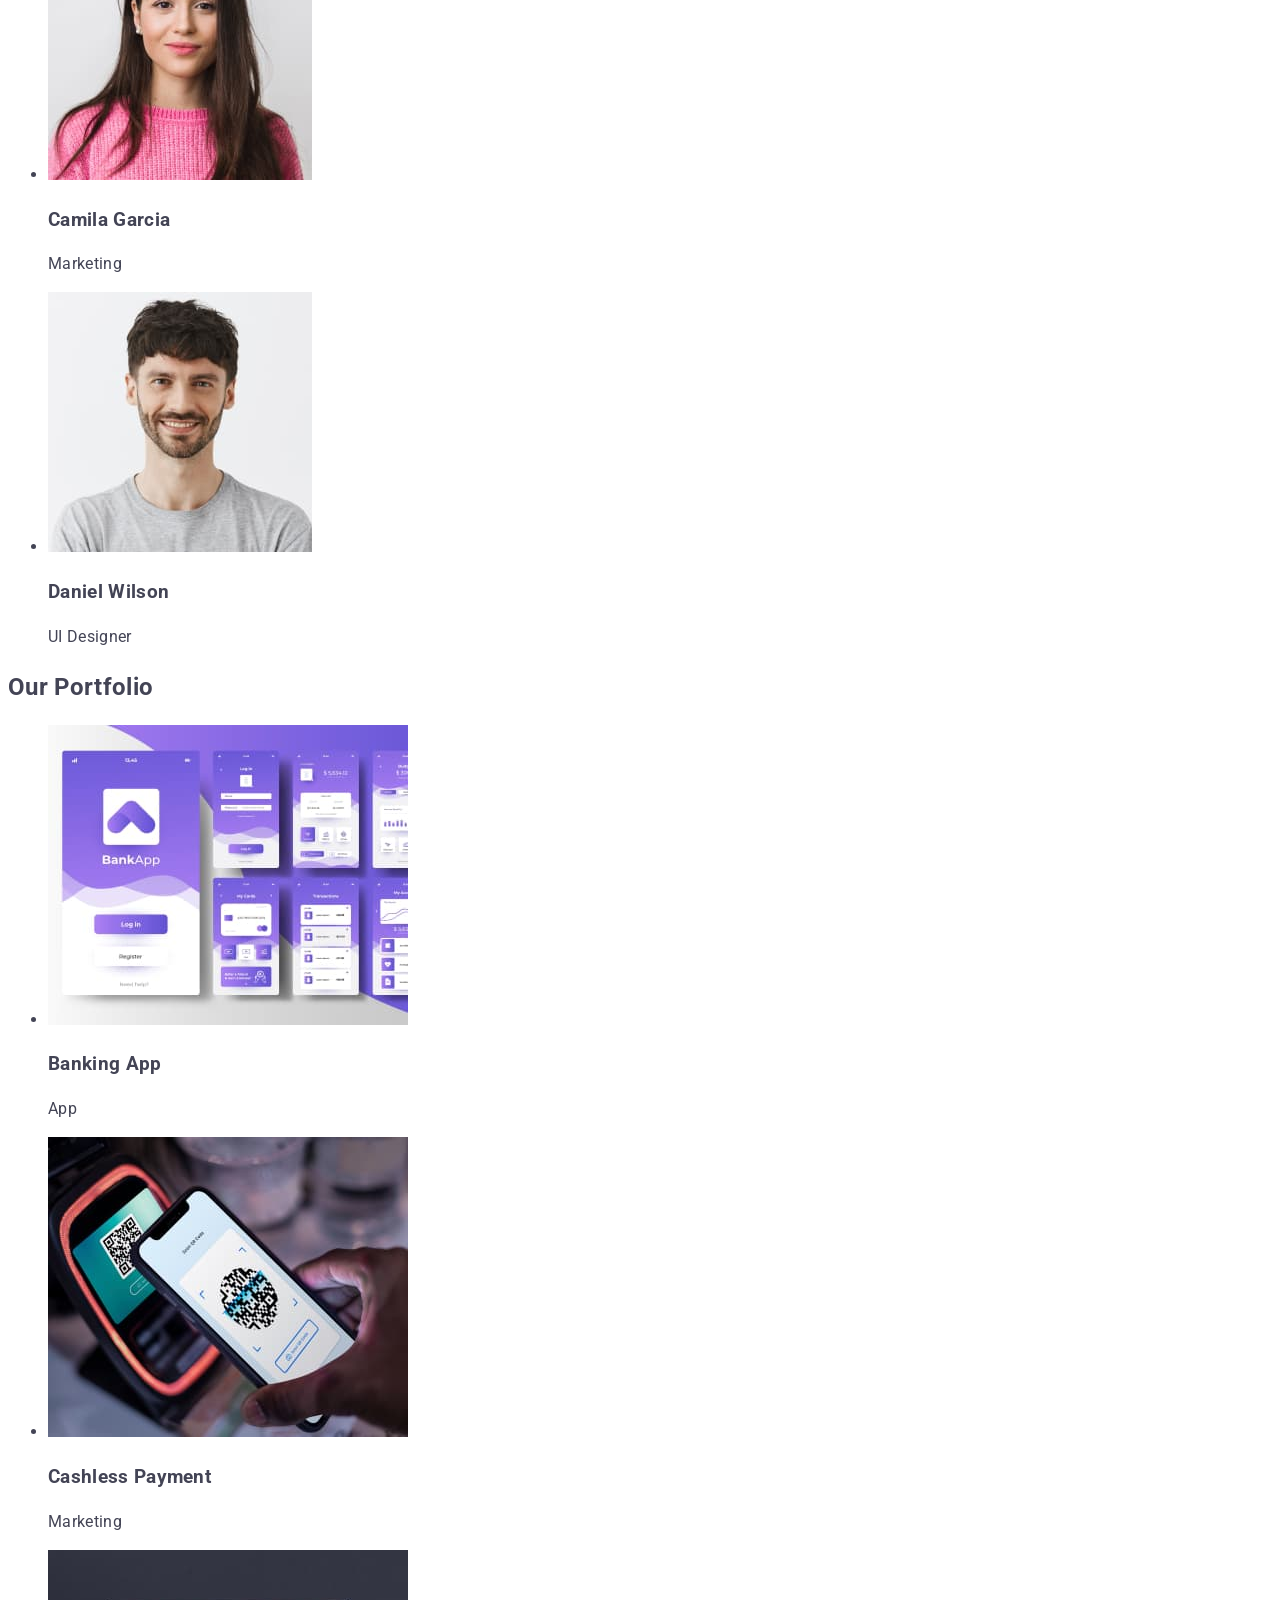
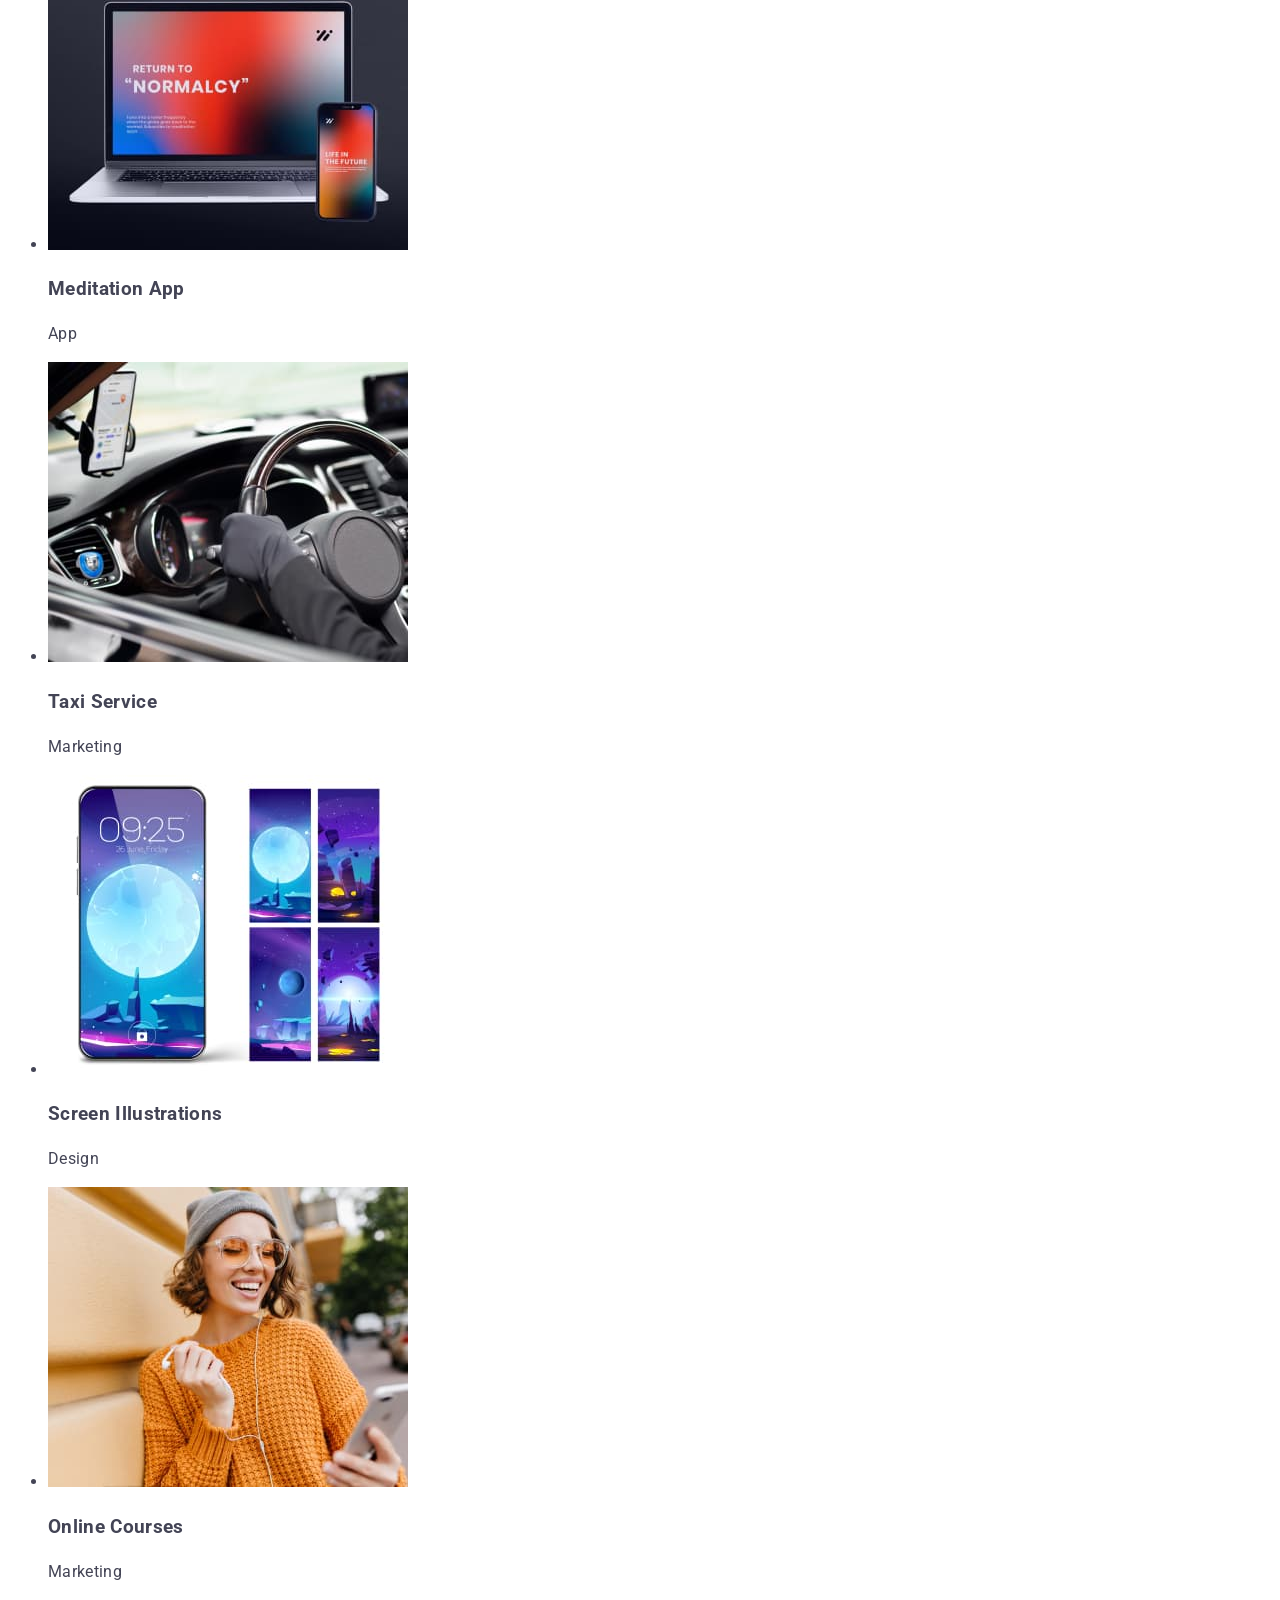
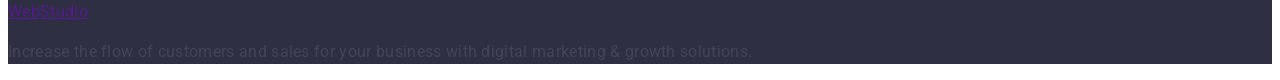
==== commit 47167fab: "add portfolio section" ====
--- a/index.html
+++ b/index.html
@@ -2,98 +2,281 @@
 <html lang="en">
     <head>
         <meta charset="UTF-8" />
-        <meta name="viewport" content="width=device-width, initial-scale=1.0" />
-        <meta name="description" content="my first homework goit-markup-hw-01" />
-        <title>goit-markup-hw-01</title>
+        <meta
+            name="viewport"
+            content="width=device-width, initial-scale=1.0"
+        />
+        <meta
+            name="description"
+            content="my first homework goit-markup-hw-01"
+        />
+        <title>goit-markup-hw-02</title>
+
+        <link
+            rel="stylesheet"
+            href="node_modules/modern-normalize/modern-normalize.css"
+        />
+
+        <link
+            rel="preconnect"
+            href="https://fonts.googleapis.com"
+        />
+
+        <link
+            rel="preconnect"
+            href="https://fonts.gstatic.com"
+            crossorigin
+        />
+
+        <link
+            href="https://fonts.googleapis.com/css2?family=Raleway:wght@700&family=Roboto:wght@400;500;700&display=swap"
+            rel="stylesheet"
+        />
+
+        <link
+            href="./css/styles.css"
+            rel="stylesheet"
+        />
     </head>
     <body>
-        <header>
-            <nav>
-                <a href="index.html"><span>Web</span>Studio</a>
-                <ul>
-                    <li><a href="">Studio</a></li>
-                    <li><a href="">Portfolio</a></li>
-                    <li><a href="">Contacts</a></li>
+        <header class="header">
+            <nav class="header-nav nav">
+                <a
+                    class="nav-logo logo"
+                    href="index.html"
+                >
+                    <span class="logo-accent">Web</span>Studio</a
+                >
+                <ul class="nav-list">
+                    <li class="nav-item">
+                        <a
+                            class="nav-link"
+                            href=""
+                        >
+                            Studio
+                        </a>
+                    </li>
+                    <li class="nav-item">
+                        <a
+                            class="nav-link"
+                            href=""
+                        >
+                            Portfolio
+                        </a>
+                    </li>
+                    <li class="nav-item">
+                        <a
+                            class="nav-link"
+                            href=""
+                        >
+                            Contacts
+                        </a>
+                    </li>
                 </ul>
             </nav>
 
-            <address>
-                <ul>
-                    <li><a href="mailto:info@devstudio.com">info@devstudio.com</a></li>
-                    <li><a href="tel:+110001111111">+11 (000) 111-11-11</a></li>
+            <address class="header-address address">
+                <ul class="address-list">
+                    <li class="address-item">
+                        <a
+                            class="address-link address-email"
+                            href="mailto:info@devstudio.com"
+                        >
+                            info@devstudio.com
+                        </a>
+                    </li>
+                    <li class="address-item">
+                        <a
+                            class="address-link address-tel"
+                            href="tel:+110001111111"
+                        >
+                            +11 (000) 111-11-11
+                        </a>
+                    </li>
                 </ul>
             </address>
         </header>
         <main>
-            <section>
-                <h1>Effective Solutions for Your Business</h1>
-                <button type="button">Order Service</button>
-            </section>
-
-            <section>
-                <h2>Features</h2>
-                <ul>
-                    <li>
-                        <h3>Strategy</h3>
-                        <p>
-                            Our goal is to identify the business problem to walk away with the perfect and creative
-                            solution.
-                        </p>
-                    </li>
-                    <li>
-                        <h3>Punctuality</h3>
-                        <p>
-                            Bring the key message to the brand's audience for the best price within the shortest
-                            possible time.
-                        </p>
-                    </li>
-                    <li>
-                        <h3>Diligence</h3>
-                        <p>
-                            Research and confirm brands that present the strongest digital growth opportunities and
-                            minimize risk.
-                        </p>
-                    </li>
-                    <li>
-                        <h3>Technologies</h3>
-                        <p>
-                            Design practice focused on digital experiences. We bring forth a deep passion for
-                            problem-solving.
-                        </p>
-                    </li>
-                </ul>
-            </section>
-
-            <section>
-                <h2>Our Team</h2>
-                <ul>
-                    <li>
-                        <img src="./images/mark-guerrero.jpg" alt="Mark Guerrero" width="264" height="260" />
-                        <h3>Mark Guerrero</h3>
-                        <p>Product Designer</p>
-                    </li>
-                    <li>
-                        <img src="./images/tom-ford.jpg" alt="Tom Ford" width="264" height="260" />
-                        <h3>Tom Ford</h3>
-                        <p>Frontend Developer</p>
-                    </li>
-                    <li>
-                        <img src="./images/camila-garcia.jpg" alt="Camila Garcia" width="264" height="260" />
-                        <h3>Camila Garcia</h3>
-                        <p>Marketing</p>
-                    </li>
-                    <li>
-                        <img src="./images/daniel-wilson.jpg" alt="Daniel Wilson" width="264" height="260" />
-                        <h3>Daniel Wilson</h3>
-                        <p>UI Designer</p>
+            <section class="hero">
+                <h1 class="hero-title">
+                    Effective Solutions for Your Business
+                </h1>
+                <button
+                    class="hero-button"
+                    type="button"
+                >
+                    Order Service
+                </button>
+            </section>
+
+            <section class="section features">
+                <h2 class="section-title features-title">Features</h2>
+                <ul class="features-list">
+                    <li class="features-item">
+                        <h3 class="features-item-title">Strategy</h3>
+                        <p class="features-item-text">
+                            Our goal is to identify the business problem to walk
+                            away with the perfect and creative solution.
+                        </p>
+                    </li>
+                    <li class="features-item">
+                        <h3 class="features-item-title">Punctuality</h3>
+                        <p class="features-item-text">
+                            Bring the key message to the brand's audience for
+                            the best price within the shortest possible time.
+                        </p>
+                    </li>
+                    <li class="features-item">
+                        <h3 class="features-item-title">Diligence</h3>
+                        <p class="features-item-text">
+                            Research and confirm brands that present the
+                            strongest digital growth opportunities and minimize
+                            risk.
+                        </p>
+                    </li>
+                    <li class="features-item">
+                        <h3 class="features-item-title">Technologies</h3>
+                        <p class="features-item-text">
+                            Design practice focused on digital experiences. We
+                            bring forth a deep passion for problem-solving.
+                        </p>
+                    </li>
+                </ul>
+            </section>
+
+            <section class="section team">
+                <h2 class="section-title team-title">Our Team</h2>
+                <ul class="team-list">
+                    <li class="team-item">
+                        <img
+                            class="team-photo"
+                            src="./images/mark-guerrero.jpg"
+                            alt="Mark Guerrero"
+                            width="264"
+                            height="260"
+                        />
+                        <h3 class="team-name">Mark Guerrero</h3>
+                        <p class="team-profession">Product Designer</p>
+                    </li>
+                    <li class="team-item">
+                        <img
+                            class="team-photo"
+                            src="./images/tom-ford.jpg"
+                            alt="Tom Ford"
+                            width="264"
+                            height="260"
+                        />
+                        <h3 class="team-name">Tom Ford</h3>
+                        <p class="team-profession">Frontend Developer</p>
+                    </li>
+                    <li class="team-item">
+                        <img
+                            class="team-photo"
+                            src="./images/camila-garcia.jpg"
+                            alt="Camila Garcia"
+                            width="264"
+                            height="260"
+                        />
+                        <h3 class="team-name">Camila Garcia</h3>
+                        <p class="team-profession">Marketing</p>
+                    </li>
+                    <li class="team-item">
+                        <img
+                            class="team-photo"
+                            src="./images/daniel-wilson.jpg"
+                            alt="Daniel Wilson"
+                            width="264"
+                            height="260"
+                        />
+                        <h3 class="team-name">Daniel Wilson</h3>
+                        <p class="team-profession">UI Designer</p>
+                    </li>
+                </ul>
+            </section>
+            <section class="section portfolio">
+                <h2 class="section-title portfolio-title">Our Portfolio</h2>
+                <ul class="portfolio-list">
+                    <li class="portfolio-item">
+                        <img
+                            class="portfolio-img"
+                            src="./images/banking-app.jpg"
+                            alt="Banking App"
+                            width="360"
+                            height="300"
+                        />
+                        <h3 class="portfolio-title">Banking App</h3>
+                        <p class="portfolio-text">App</p>
+                    </li>
+                    <li class="portfolio-item">
+                        <img
+                            class="portfolio-img"
+                            src="./images/cashless-payment.jpg"
+                            alt="Cashless Payment"
+                            width="360"
+                            height="300"
+                        />
+                        <h3 class="portfolio-title">Cashless Payment</h3>
+                        <p class="portfolio-text">Marketing</p>
+                    </li>
+                    <li class="portfolio-item">
+                        <img
+                            class="portfolio-img"
+                            src="./images/meditation-app.jpg"
+                            alt="Meditation App"
+                            width="360"
+                            height="300"
+                        />
+                        <h3 class="portfolio-title">Meditation App</h3>
+                        <p class="portfolio-text">App</p>
+                    </li>
+                    <li class="portfolio-item">
+                        <img
+                            class="portfolio-img"
+                            src="./images/taxi-service.jpg"
+                            alt="Taxi Service"
+                            width="360"
+                            height="300"
+                        />
+                        <h3 class="portfolio-title">Taxi Service</h3>
+                        <p class="portfolio-text">Marketing</p>
+                    </li>
+                    <li class="portfolio-item">
+                        <img
+                            class="portfolio-img"
+                            src="./images/screen-illustrations.jpg"
+                            alt="Screen Illustrations"
+                            width="360"
+                            height="300"
+                        />
+                        <h3 class="portfolio-title">Screen Illustrations</h3>
+                        <p class="portfolio-text">Design</p>
+                    </li>
+                    <li class="portfolio-item">
+                        <img
+                            class="portfolio-img"
+                            src="./images/online-courses.jpg"
+                            alt="Online Courses"
+                            width="360"
+                            height="300"
+                        />
+                        <h3 class="portfolio-title">Online Courses</h3>
+                        <p class="portfolio-text">Marketing</p>
                     </li>
                 </ul>
             </section>
         </main>
 
-        <footer>
-            <a href=""><span>Web</span>Studio</a>
-            <p>Increase the flow of customers and sales for your business with digital marketing & growth solutions.</p>
+        <footer class="footer">
+            <a
+                class="footer-logo logo"
+                href=""
+            >
+                <span class="logo-accent">Web</span>Studio</a
+            >
+            <p class="footer-text">
+                Increase the flow of customers and sales for your business with
+                digital marketing & growth solutions.
+            </p>
         </footer>
     </body>
 </html>
--- a/css/styles.css
+++ b/css/styles.css
@@ -0,0 +1,187 @@
+:root {
+   --clr-iris: #4d5ae5;
+   --clr-ocean: #404bbf;
+   --clr-navy-blue: #2e2f42;
+   --clr-green: #31d0aa;
+   --clr-slate: #434455;
+   --clr-light-slate: #8e8f99;
+   --clr-cornflower: #e7e9fc;
+   --clr-cloud: #f4f4fd;
+   --clr-navy-blue-modal: rgba(46, 47, 66, 0.4);
+   --clr-grey: rgba(46, 47, 66, 0.7);
+}
+
+body {
+   font-family: 'Roboto', sans-serif;
+   font-size: 16px;
+   line-height: 1.5;
+   letter-spacing: 0.02em;
+   color: var(--clr-slate);
+}
+
+/* COMMON */
+.link {
+   text-decoration: none;
+}
+
+.list {
+   list-style: none;
+}
+
+/* HEADER */
+
+.header__logo {
+   font-family: 'Raleway', sans-serif;
+   font-size: 18px;
+   font-weight: 800;
+   line-height: 1.17;
+   letter-spacing: 0.03em;
+   text-transform: uppercase;
+   color: var(--clr-iris);
+}
+
+.header__logo span {
+   color: var(--clr-navy-blue);
+}
+
+.header__menu-item {
+   font-weight: 500;
+   font-size: 16px;
+   line-height: 1.5;
+   letter-spacing: 0.02em;
+   color: var(--clr-navy-blue);
+}
+
+.header__menu-item a,
+.header__contacts-item a {
+   font-family: inherit;
+   font-weight: 500;
+   font-style: normal;
+   color: var(--clr-navy-blue);
+   text-decoration: none;
+}
+
+.header__menu-link:hover,
+.header__menu-link:focus {
+   color: var(--clr-ocean);
+}
+
+.header__contacts-item .header__contacts-link {
+   font-weight: 400;
+   letter-spacing: 0.02em;
+   color: var(--clr-slate);
+}
+
+.header__contacts-link:hover,
+.header__contacts-link:focus {
+   color: var(--clr-ocean);
+}
+
+.header__contacts {
+   font-style: normal;
+}
+
+/* section HERO */
+.hero {
+   background-color: var(--clr-navy-blue);
+}
+
+.hero__title {
+   font-size: 56px;
+   font-weight: 700;
+   line-height: 1.07;
+   letter-spacing: 0.02em;
+   color: #ffffff;
+   text-align: center;
+}
+
+.hero__button {
+   font-family: 'Roboto', sans-serif;
+   font-size: 16px;
+   font-weight: 500;
+   line-height: 1.5;
+   letter-spacing: 0.04em;
+   color: #ffffff;
+   cursor: pointer;
+}
+
+/* section FEATURES */
+.features__title {
+   font-size: 20px;
+   font-weight: 500;
+   line-height: 1.2;
+   letter-spacing: 0.02em;
+   color: var(--clr-navy-blue);
+}
+
+/* section ABOUT US */
+.about-us__title {
+   font-size: 36px;
+   font-weight: 700;
+   line-height: 1.11;
+   color: var(--clr-navy-blue);
+   text-transform: capitalize;
+   text-align: center;
+}
+
+/* section OUR TEAM */
+.our-team__title {
+   font-size: 36px;
+   font-weight: 700;
+   line-height: 1.11;
+   letter-spacing: 0.02em;
+   color: var(--clr-navy-blue);
+   text-transform: capitalize;
+   text-align: center;
+}
+
+.our-team__item-title {
+   font-size: 20px;
+   font-weight: 500;
+   line-height: 1.2;
+   letter-spacing: 0.02em;
+   color: var(--clr-navy-blue);
+}
+
+/* section PROJECTS */
+.filter__button {
+   padding: 16px 32px;
+   font-family: 'Roboto', sans-serif;
+   font-size: 16px;
+   font-weight: 500;
+   line-height: 1.5;
+   letter-spacing: 0.04em;
+   color: var(--clr-iris);
+   box-shadow: 0px 4px 4px rgba(0, 0, 0, 0.15);
+   border-radius: 4px;
+   border: none;
+   cursor: pointer;
+}
+
+.filter__button:hover,
+.filter__button:focus {
+   background-color: var(--clr-ocean);
+}
+
+/* section PROJECT ITEM */
+
+.item-projects__title {
+   font-size: 20px;
+   font-weight: 500;
+   line-height: 1.2;
+   letter-spacing: 0.02em;
+   color: var(--clr-navy-blue);
+}
+
+.item-projects__description {
+   color: var(--clr-slate);
+}
+
+/* FOOTER */
+.footer {
+   background-color: var(--clr-navy-blue);
+}
+
+.header__logo .footer__logo-span {
+   color: var(--clr-cloud);
+}
